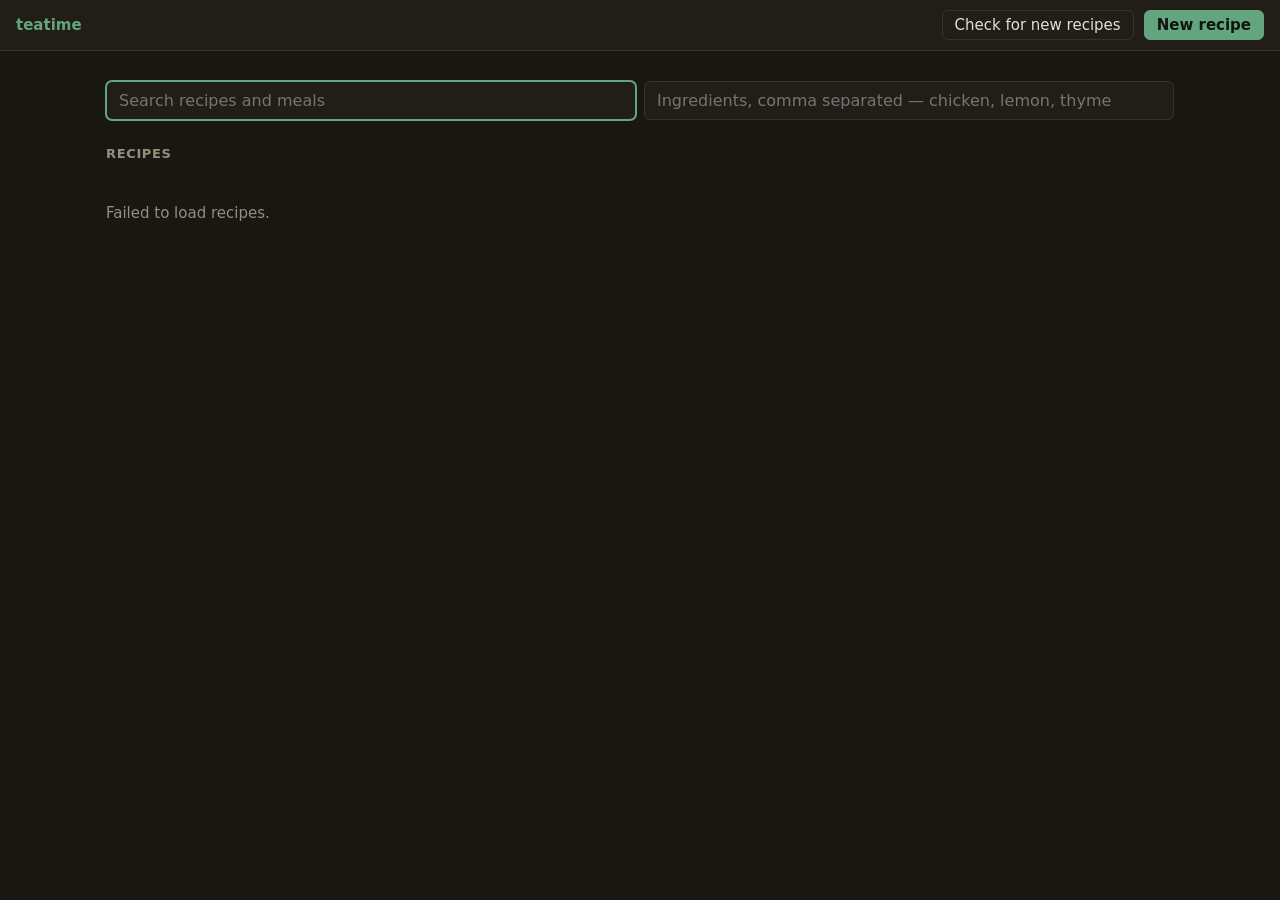
==== static/index.html @ 32b73a6e "feast" ====
<!doctype html>
<html lang="en">
<head>
<meta charset="utf-8">
<meta name="viewport" content="width=device-width, initial-scale=1">
<title>teatime</title>
<link rel="stylesheet" href="style.css">
</head>
<body>
<header class="topbar">
  <a class="brand" href="/">teatime</a>
  <span class="spacer"></span>
  <button id="syncBtn">Check for new recipes</button>
  <a href="editor.html"><button class="primary">New recipe</button></a>
</header>
<main class="home">
  <div class="searchbar">
    <input id="search" type="search" placeholder="Search recipes and meals" autofocus>
    <input id="ingSearch" type="search" placeholder="Ingredients, comma separated — chicken, lemon, thyme">
  </div>
  <section id="syncPanel" hidden></section>
  <section id="starred" hidden>
    <h2>This week</h2>
    <div id="starredList" class="grid"></div>
  </section>
  <section id="meal" hidden>
    <h2>Meal</h2>
    <ul id="mealList"></ul>
    <div class="meal-actions">
      <span id="mealTotal"></span>
      <button id="clearMeal">Clear</button>
      <button id="saveMealBtn">Save meal</button>
      <a id="cookMeal"><button class="primary">Cook meal</button></a>
    </div>
  </section>
  <section id="mealsSaved" hidden>
    <h2>Saved meals</h2>
    <div id="mealsList" class="grid"></div>
  </section>
  <h2 id="recipesHeading">Recipes</h2>
  <div id="results" class="grid"></div>
</main>
<div id="detail" hidden>
  <article id="detailCard"></article>
</div>
<script src="common.js"></script>
<script src="index.js"></script>
</body>
</html>
---- static/style.css ----
:root {
  color-scheme: dark;
  --bg: #191712;
  --surface: #211e18;
  --text: #e6dfd2;
  --muted: #978d7c;
  --border: #38332a;
  --accent: #63a57e;
  --accent-text: #10140f;
  --danger: #d0796c;
  --now: #d9694f;
  --star: #d8a63d;
  --grid: #221f19;
  --grid-strong: #332e24;
  --row-h: 56px;
  --ruler-h: 28px;
  --lanes-w: 170px;
}

* { box-sizing: border-box; }
[hidden] { display: none !important; }

body {
  margin: 0;
  font-family: system-ui, -apple-system, "Segoe UI", sans-serif;
  font-size: 15px;
  color: var(--text);
  background: var(--bg);
}

button {
  font: inherit;
  padding: 5px 12px;
  border: 1px solid var(--border);
  border-radius: 6px;
  background: var(--surface);
  color: var(--text);
  cursor: pointer;
}
button:hover { border-color: var(--muted); }
button:disabled { opacity: 0.4; cursor: default; }
button.primary { background: var(--accent); border-color: var(--accent); color: var(--accent-text); font-weight: 600; }
button.danger { color: var(--danger); }

input, textarea {
  font: inherit;
  padding: 5px 8px;
  border: 1px solid var(--border);
  border-radius: 6px;
  background: var(--surface);
  color: var(--text);
}
input:focus, textarea:focus { outline: 2px solid var(--accent); outline-offset: -1px; }

/* top bar */
.topbar {
  display: flex;
  align-items: center;
  gap: 10px;
  padding: 10px 16px;
  background: var(--surface);
  border-bottom: 1px solid var(--border);
}
.topbar .brand {
  font-weight: 700;
  text-decoration: none;
  color: var(--accent);
  margin-right: 6px;
}
.topbar .title { font-weight: 600; }
.topbar .spacer { flex: 1; }
.topbar #status { color: var(--muted); font-size: 13px; min-width: 110px; }
.topbar #total { color: var(--muted); font-size: 13px; white-space: nowrap; }
.topbar .clocks { display: flex; flex-direction: column; align-items: flex-end; line-height: 1.25; }
.topbar #wallClock { font-size: 12px; color: var(--muted); font-variant-numeric: tabular-nums; }
.topbar #clock { font-variant-numeric: tabular-nums; color: var(--text); font-weight: 600; }
.topbar a { text-decoration: none; }

/* home page */
.home {
  max-width: 1100px;
  margin: 30px auto;
  padding: 0 16px;
}
.home h2 {
  font-size: 13px;
  text-transform: uppercase;
  letter-spacing: 0.05em;
  color: var(--muted);
  margin: 26px 0 8px;
}
.searchbar { display: flex; flex-wrap: wrap; gap: 8px; }
.searchbar input { flex: 1 1 260px; padding: 9px 12px; font-size: 16px; min-width: 0; }
/* Guardian import progress */
#syncPanel {
  margin-top: 16px;
  background: var(--surface);
  border: 1px solid var(--border);
  border-left: 3px solid var(--accent);
  border-radius: 8px;
  padding: 12px 14px;
}
.sync-head { display: flex; align-items: center; gap: 12px; }
.sync-head strong { flex: 1; }
.sync-counts { margin: 6px 0 0; color: var(--muted); font-size: 13px; font-variant-numeric: tabular-nums; }
.sync-error { margin: 6px 0 0; color: var(--danger); font-size: 13px; }
.sync-bar {
  height: 6px;
  margin-top: 10px;
  border-radius: 3px;
  background: var(--grid-strong);
  overflow: hidden;
}
.sync-bar div { height: 100%; background: var(--accent); transition: width 0.3s ease-out; }
.sync-names {
  margin: 8px 0 0;
  padding-left: 18px;
  color: var(--muted);
  font-size: 13px;
  line-height: 1.5;
}
.empty { color: var(--muted); padding: 20px 0; }

/* recipe / meal cards */
.grid {
  display: grid;
  grid-template-columns: repeat(auto-fill, minmax(230px, 1fr));
  gap: 12px;
  margin: 8px 0 4px;
}
.card {
  display: flex;
  flex-direction: column;
  align-items: stretch;
  gap: 8px;
  min-height: 118px;
  padding: 14px;
  text-align: left;
  font: inherit;
  background: var(--surface);
  border: 1px solid var(--border);
  border-radius: 10px;
  cursor: pointer;
}
.card { position: relative; }
.card:hover { border-color: var(--accent); }
.card:focus-visible { outline: 2px solid var(--accent); outline-offset: 2px; }
.card-star {
  position: absolute;
  top: 6px;
  right: 6px;
  border: none;
  background: none;
  padding: 2px 6px;
  font-size: 19px;
  line-height: 1;
  color: var(--muted);
}
.card-star:hover { color: var(--star); }
.card-star.on { color: var(--star); }
.card-title { padding-right: 26px; }
button.starred { border-color: var(--star); color: var(--star); }
.card-title { font-weight: 600; font-size: 16px; line-height: 1.25; }
.card-sub {
  flex: 1;
  font-size: 13px;
  color: var(--muted);
  line-height: 1.4;
  overflow: hidden;
  display: -webkit-box;
  -webkit-line-clamp: 3;
  line-clamp: 3;
  -webkit-box-orient: vertical;
}
.card-foot {
  display: flex;
  justify-content: space-between;
  gap: 8px;
  font-size: 12px;
  color: var(--muted);
  font-variant-numeric: tabular-nums;
}
.card-flag { color: var(--accent); }

/* detail overlay */
#detail {
  position: fixed;
  inset: 0;
  z-index: 50;
  background: rgba(0, 0, 0, 0.6);
  display: flex;
  align-items: flex-start;
  justify-content: center;
  padding: 4vmin 16px;
  overflow-y: auto;
}
#detailCard {
  width: min(100%, 640px);
  background: var(--surface);
  border: 1px solid var(--border);
  border-radius: 14px;
  padding: 24px;
  box-shadow: 0 20px 60px rgba(0, 0, 0, 0.55);
}
#detailCard h1 { font-size: 24px; margin: 0 0 4px; }
#detailCard h2 {
  font-size: 12px;
  text-transform: uppercase;
  letter-spacing: 0.05em;
  color: var(--muted);
  margin: 22px 0 6px;
}
.detail-meta { color: var(--muted); font-size: 13px; margin: 0; font-variant-numeric: tabular-nums; }
.detail-desc { line-height: 1.5; }
.detail-actions {
  display: flex;
  flex-wrap: wrap;
  gap: 8px;
  margin: 18px 0;
  padding-bottom: 18px;
  border-bottom: 1px solid var(--border);
}
.detail-actions a { text-decoration: none; }
.detail-actions button { padding: 9px 18px; }
.detail-notes {
  background: var(--bg);
  border-left: 3px solid var(--accent);
  border-radius: 6px;
  padding: 2px 14px 12px;
  margin-top: 18px;
}
.detail-notes h2 { margin-top: 14px; color: var(--accent); }
.detail-notes p { margin: 0; line-height: 1.5; white-space: pre-wrap; }
.detail-list { margin: 0; padding-left: 20px; line-height: 1.6; }
.detail-list a { color: var(--accent); }
.detail-lane { margin: 4px 0; font-size: 14px; color: var(--muted); line-height: 1.5; }
.detail-lane strong { color: var(--text); }

/* meal builder */
#meal {
  margin-top: 20px;
  background: var(--surface);
  border: 1px solid var(--accent);
  border-radius: 8px;
  padding: 12px 14px;
}
#meal h2 { margin: 0 0 8px; }
#mealList { list-style: none; margin: 0 0 10px; padding: 0; }
#mealList li { display: flex; align-items: center; gap: 10px; padding: 4px 0; }
#mealList li span:first-child { flex: 1; font-weight: 600; }
#mealList .total { color: var(--muted); font-size: 13px; }
#mealList button { border: none; background: none; color: var(--muted); padding: 2px 6px; }
#mealList button:hover { color: var(--danger); }
.meal-actions { display: flex; align-items: center; gap: 8px; }
.meal-actions #mealTotal { flex: 1; color: var(--muted); font-size: 13px; }
.meal-actions a { text-decoration: none; }

/* board layout, shared by editor and cook pages */
.editor-page { display: flex; flex-direction: column; height: 100vh; overflow: hidden; }
.topbar #recipeName { width: 280px; font-weight: 600; }

.board {
  flex: 1;
  display: flex;
  min-height: 0;
}

.lanes-col {
  width: var(--lanes-w);
  flex-shrink: 0;
  border-right: 1px solid var(--border);
  background: var(--surface);
  display: flex;
  flex-direction: column;
  overflow-y: auto;
}
.ruler-spacer { height: var(--ruler-h); flex-shrink: 0; border-bottom: 1px solid var(--border); }
.lane-name {
  height: var(--row-h);
  flex-shrink: 0;
  display: flex;
  align-items: center;
  gap: 2px;
  padding: 0 6px;
  border-bottom: 1px solid var(--grid);
}
.lane-name input {
  flex: 1;
  min-width: 0;
  border-color: transparent;
  background: transparent;
  font-weight: 600;
}
.lane-name input:hover, .lane-name input:focus { border-color: var(--border); background: var(--surface); }
.lane-name .lane-label { font-weight: 600; padding: 0 4px; }
.lane-name button {
  padding: 2px 6px;
  border: none;
  background: none;
  color: var(--muted);
  font-size: 12px;
}
.lane-name button:hover { color: var(--text); }
#addLane { margin: 10px; }

.timeline {
  flex: 1;
  overflow: auto;
  position: relative;
}
#ruler {
  position: sticky;
  top: 0;
  z-index: 3;
  height: var(--ruler-h);
  background: var(--surface);
  border-bottom: 1px solid var(--border);
}
#ruler .tick {
  position: absolute;
  bottom: 0;
  width: 1px;
  height: 6px;
  background: var(--grid-strong);
}
#ruler .tick.major { height: 10px; }
#ruler .lbl {
  position: absolute;
  top: 3px;
  transform: translateX(-50%);
  font-size: 11px;
  color: var(--muted);
}
#rows { position: relative; }
.row {
  position: absolute;
  left: 0;
  right: 0;
  height: var(--row-h);
  border-bottom: 1px solid var(--grid);
}

.step {
  position: absolute;
  height: calc(var(--row-h) - 10px);
  border-radius: 6px;
  background: var(--step-bg, #4f8a67);
  color: #f4f1ea;
  padding: 5px 8px;
  overflow: hidden;
  cursor: grab;
  user-select: none;
  touch-action: none;
  z-index: 1;
}
.step.selected { outline: 2px solid var(--text); z-index: 2; }

/* Pushed steps move in 30-second quanta; a short ease smooths that into a slide.
   The dragged step itself is excluded so it tracks the pointer exactly. */
.timeline.dragging .step { transition: left 0.09s ease-out, top 0.09s ease-out, width 0.09s ease-out; }
.timeline.dragging .step.dragged { transition: none; z-index: 3; }
.step .name {
  display: block;
  font-size: 15px;
  font-weight: 600;
  white-space: nowrap;
  overflow: hidden;
  text-overflow: ellipsis;
}
.step .dur { display: block; font-size: 12px; opacity: 0.85; }
.step .handle {
  position: absolute;
  right: 0;
  top: 0;
  bottom: 0;
  width: 8px;
  cursor: ew-resize;
}

/* step detail panel (editor) */
#panel {
  width: 300px;
  flex-shrink: 0;
  border-left: 1px solid var(--border);
  background: var(--surface);
  padding: 16px;
  overflow-y: auto;
  display: flex;
  flex-direction: column;
  gap: 12px;
}
#panel h2 { margin: 0; font-size: 15px; }
#panel label { display: flex; flex-direction: column; gap: 4px; font-size: 13px; color: var(--muted); }
#panel textarea { resize: vertical; }

/* the recipe as originally published, beside the editor */
#sourcePanel {
  width: 340px;
  flex-shrink: 0;
  border-left: 1px solid var(--border);
  background: var(--surface);
  padding: 16px;
  overflow-y: auto;
  font-size: 14px;
  line-height: 1.5;
}
#sourcePanel h2 { margin: 0 0 4px; font-size: 17px; }
#sourcePanel h3 {
  margin: 20px 0 6px;
  font-size: 12px;
  text-transform: uppercase;
  letter-spacing: 0.05em;
  color: var(--muted);
}
.src-meta { margin: 0; color: var(--muted); font-size: 12px; }
.src-link { display: inline-block; margin-top: 6px; color: var(--accent); font-size: 12px; }
.src-desc { color: var(--muted); }
.src-section { margin: 12px 0 2px; font-weight: 600; font-size: 13px; }
.src-list { margin: 0; padding-left: 18px; }
.src-method { margin: 0; padding-left: 20px; }
.src-method li { margin-bottom: 10px; cursor: pointer; border-radius: 4px; padding: 2px 4px; }
.src-method li:hover { background: var(--bg); outline: 1px solid var(--border); }

.hint {
  padding: 6px 16px;
  font-size: 12px;
  color: var(--muted);
  background: var(--surface);
  border-top: 1px solid var(--border);
}

/* ingredients: cook-mode gather list */
#ingredients {
  flex: 1;
  overflow-y: auto;
  padding: 24px 16px;
}
#ingredients .ing-inner { max-width: 720px; margin: 0 auto; }
#ingredients h1 { font-size: 26px; margin: 0 0 6px; }
#ingredients h2 { font-size: 18px; color: var(--accent); margin: 22px 0 4px; }
#ingredients label {
  display: flex;
  align-items: center;
  gap: 14px;
  font-size: 21px;
  padding: 10px 2px;
  border-bottom: 1px solid var(--grid);
  cursor: pointer;
}
#ingredients input[type=checkbox] {
  width: 26px;
  height: 26px;
  flex-shrink: 0;
  accent-color: var(--accent);
}
#ingredients input:checked + span { opacity: 0.4; text-decoration: line-through; }
#startBtn2 { display: block; margin: 26px 0; font-size: 20px; padding: 14px 36px; }

/* ingredients: editor mode */
#ingredientsEd {
  flex: 1;
  display: flex;
  flex-direction: column;
  gap: 8px;
  padding: 20px;
  max-width: 720px;
  width: 100%;
  margin: 0 auto;
}
#ingredientsEd label { color: var(--muted); font-size: 13px; }
#ingredientsEd textarea { flex: 1; font-size: 16px; line-height: 1.7; resize: none; }

/* cook mode */
.step.clickable { cursor: pointer; }
.step.ticked { filter: grayscale(1); opacity: 0.45; }

/* alarm banner */
#alarmbar {
  position: fixed;
  left: 0;
  right: 0;
  bottom: 0;
  z-index: 60;
  display: flex;
  flex-wrap: wrap;
  align-items: center;
  gap: 10px 20px;
  padding: 16px 20px;
  background: var(--now);
  color: #fff;
  font-size: 20px;
  box-shadow: 0 -6px 24px rgba(0, 0, 0, 0.4);
  animation: alarm-in 0.25s ease-out;
}
@keyframes alarm-in { from { transform: translateY(100%); } to { transform: translateY(0); } }
#alarmbar .alarm-row { flex: 1 1 auto; min-width: 0; }
#alarmbar .alarm-row span { opacity: 0.9; }
#alarmbar button {
  border: none;
  border-radius: 10px;
  background: rgba(255, 255, 255, 0.95);
  color: #1c1a15;
  font-size: 17px;
  font-weight: 700;
  padding: 12px 26px;
}
.step.has-alarm .name::after {
  content: '';
  display: inline-block;
  width: 7px;
  height: 7px;
  margin-left: 6px;
  border-radius: 50%;
  background: rgba(255, 255, 255, 0.9);
  vertical-align: middle;
}

/* tap a step: full-screen reader card */
#overlay {
  position: fixed;
  inset: 0;
  z-index: 50;
  background: rgba(0, 0, 0, 0.65);
  display: flex;
  align-items: center;
  justify-content: center;
  padding: 4vmin;
}
#overlay[hidden] { display: none; }
#bigstep {
  background: var(--step-bg, #4f8a67);
  color: #f7f4ee;
  border-radius: 18px;
  width: min(94vw, 700px);
  max-height: 88vh;
  overflow-y: auto;
  padding: clamp(24px, 5vmin, 44px);
  box-shadow: 0 20px 60px rgba(0, 0, 0, 0.6);
}
#bigstep .name {
  font-size: clamp(28px, 5vw, 40px);
  font-weight: 700;
  line-height: 1.15;
}
#bigstep .meta {
  font-size: clamp(16px, 2.5vw, 20px);
  opacity: 0.85;
  margin-top: 8px;
  font-variant-numeric: tabular-nums;
}
#bigstep .instr {
  font-size: clamp(20px, 3.5vw, 28px);
  line-height: 1.5;
  margin: clamp(18px, 3vmin, 30px) 0;
  white-space: pre-wrap;
}
#bigstep .done-btn {
  display: block;
  margin-left: auto;
  border: none;
  border-radius: 10px;
  background: rgba(255, 255, 255, 0.94);
  color: #1c1a15;
  font-size: 18px;
  font-weight: 700;
  padding: 12px 30px;
}
.step .progress {
  position: absolute;
  left: 0;
  top: 0;
  bottom: 0;
  width: 0;
  background: rgba(255, 255, 255, 0.16);
  pointer-events: none;
}
.step.done { opacity: 0.35; }
.step.active { outline: 2px solid var(--now); z-index: 2; }

#nowline {
  position: absolute;
  top: 0;
  bottom: 0;
  width: 2px;
  background: var(--now);
  z-index: 2;
  pointer-events: none;
}
#nowbubble {
  position: absolute;
  top: 3px;
  transform: translateX(-50%);
  background: var(--now);
  color: #fff;
  font-size: 11px;
  font-variant-numeric: tabular-nums;
  padding: 1px 7px;
  border-radius: 10px;
  z-index: 4;
  pointer-events: none;
}
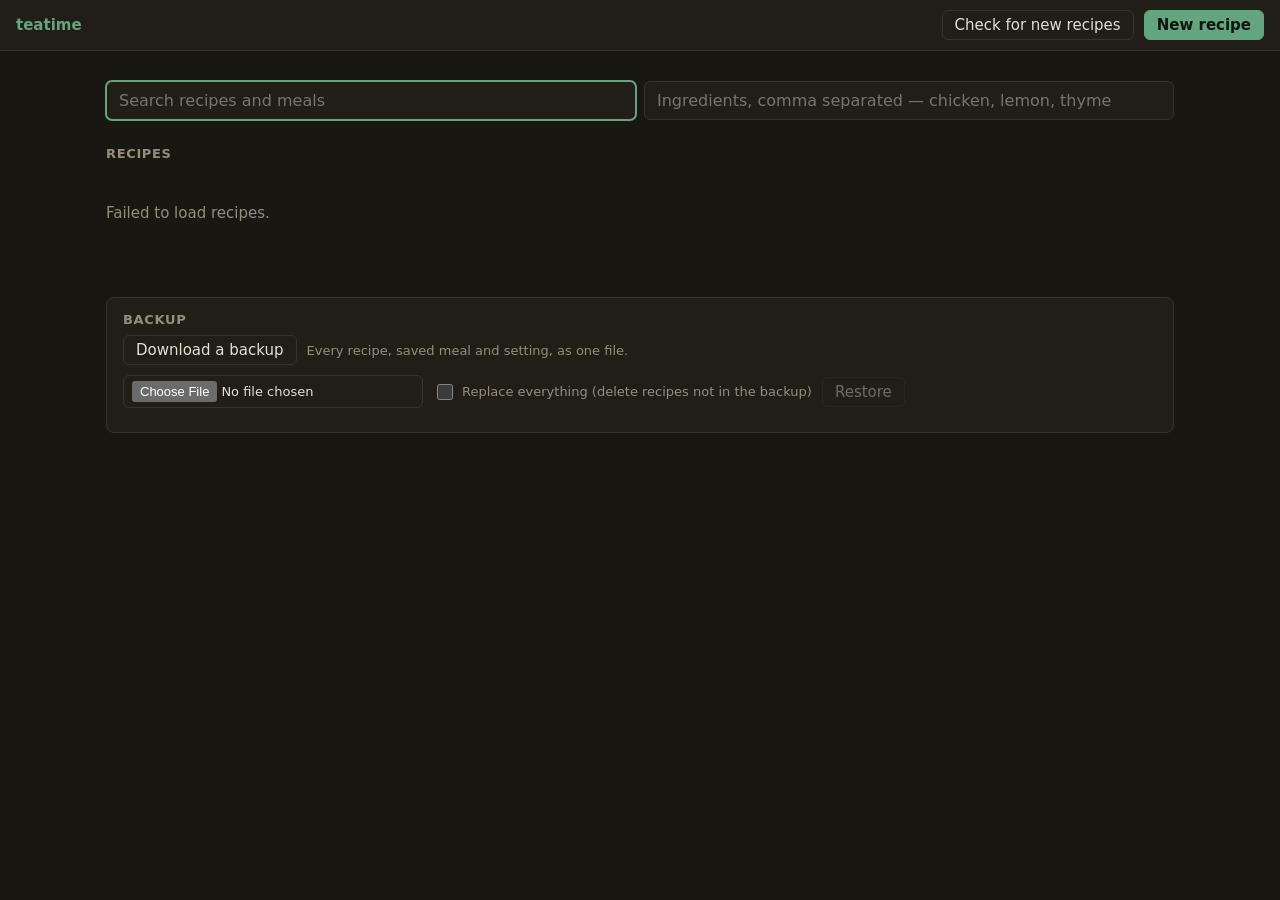
==== commit ee4c39ae: "backup system" ====
--- a/static/index.html
+++ b/static/index.html
@@ -39,6 +39,23 @@
   </section>
   <h2 id="recipesHeading">Recipes</h2>
   <div id="results" class="grid"></div>
+
+  <section id="backup">
+    <h2>Backup</h2>
+    <div class="backup-row">
+      <button id="backupBtn">Download a backup</button>
+      <span class="backup-note">Every recipe, saved meal and setting, as one file.</span>
+    </div>
+    <div class="backup-row">
+      <input id="restoreFile" type="file" accept=".gz,.tgz,application/gzip">
+      <label class="backup-mode">
+        <input type="checkbox" id="restoreReplace">
+        Replace everything (delete recipes not in the backup)
+      </label>
+      <button id="restoreBtn" disabled>Restore</button>
+    </div>
+    <p id="backupStatus" class="backup-note"></p>
+  </section>
 </main>
 <div id="detail" hidden>
   <article id="detailCard"></article>
--- a/static/style.css
+++ b/static/style.css
@@ -91,6 +91,27 @@
 }
 .searchbar { display: flex; flex-wrap: wrap; gap: 8px; }
 .searchbar input { flex: 1 1 260px; padding: 9px 12px; font-size: 16px; min-width: 0; }
+/* backup and restore */
+#backup {
+  margin: 40px 0 24px;
+  padding: 14px 16px;
+  background: var(--surface);
+  border: 1px solid var(--border);
+  border-radius: 8px;
+}
+#backup h2 { margin-top: 0; }
+.backup-row {
+  display: flex;
+  flex-wrap: wrap;
+  align-items: center;
+  gap: 10px;
+  margin-bottom: 10px;
+}
+.backup-note { color: var(--muted); font-size: 13px; margin: 0; }
+.backup-mode { display: flex; align-items: center; gap: 6px; font-size: 13px; color: var(--muted); }
+.backup-mode input { width: 16px; height: 16px; accent-color: var(--danger); }
+#restoreFile { font-size: 13px; max-width: 100%; }
+
 /* Guardian import progress */
 #syncPanel {
   margin-top: 16px;
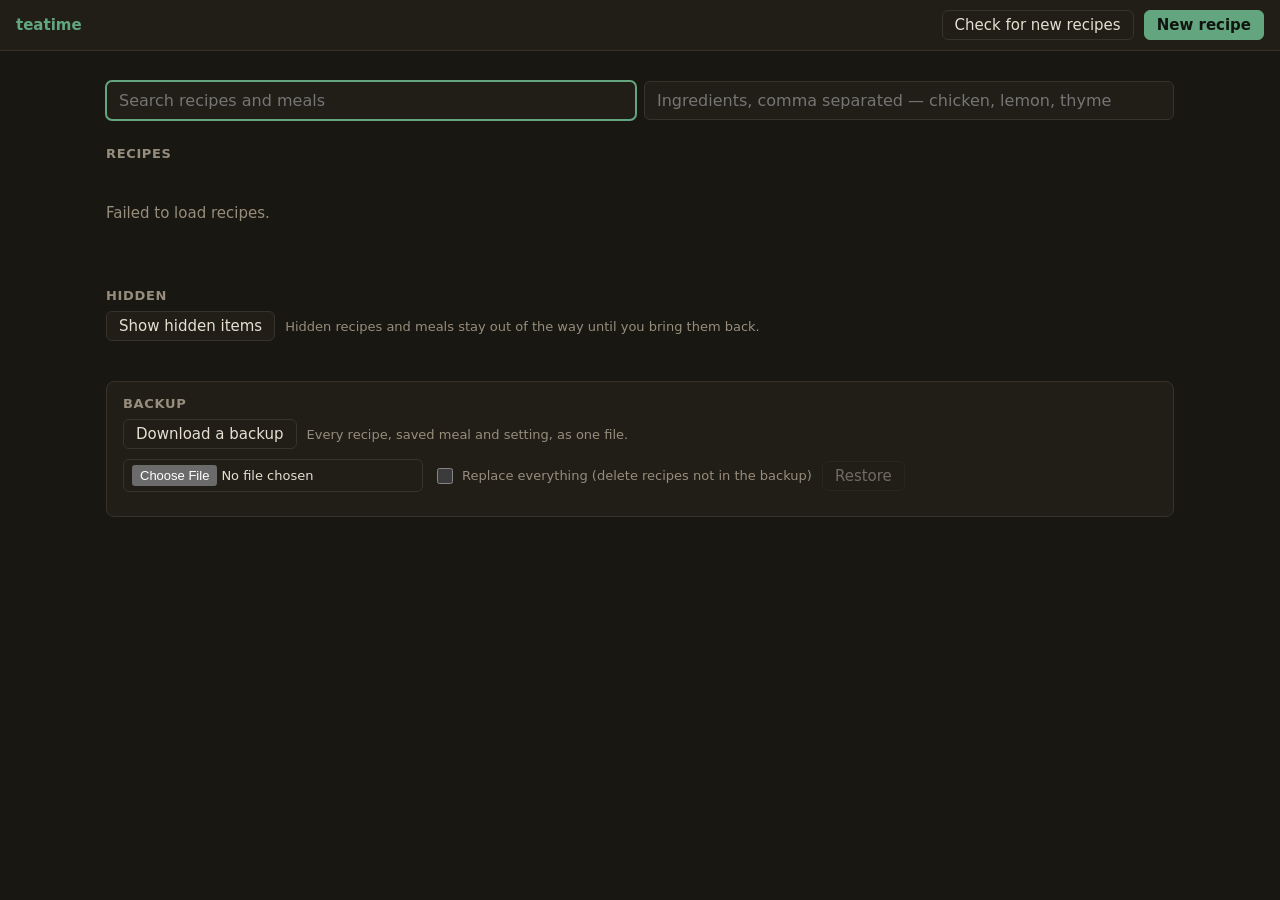
==== commit 7b94a019: "fixes, ui optimisation" ====
--- a/static/index.html
+++ b/static/index.html
@@ -39,6 +39,17 @@
   </section>
   <h2 id="recipesHeading">Recipes</h2>
   <div id="results" class="grid"></div>
+  <div id="sentinel"></div>
+  <p id="moreNote" class="empty" hidden>Loading more…</p>
+
+  <section id="hiddenSec">
+    <h2>Hidden</h2>
+    <div class="backup-row">
+      <button id="hiddenToggle">Show hidden items</button>
+      <span class="backup-note">Hidden recipes and meals stay out of the way until you bring them back.</span>
+    </div>
+    <div id="hiddenList" class="grid" hidden></div>
+  </section>
 
   <section id="backup">
     <h2>Backup</h2>
--- a/static/style.css
+++ b/static/style.css
@@ -52,28 +52,37 @@
 }
 input:focus, textarea:focus { outline: 2px solid var(--accent); outline-offset: -1px; }
 
-/* top bar */
+/* top bar; wraps into extra rows rather than pushing controls offscreen */
 .topbar {
   display: flex;
+  flex-wrap: wrap;
   align-items: center;
-  gap: 10px;
+  gap: 6px 10px;
   padding: 10px 16px;
   background: var(--surface);
   border-bottom: 1px solid var(--border);
 }
+.topbar button { white-space: nowrap; }
 .topbar .brand {
   font-weight: 700;
   text-decoration: none;
   color: var(--accent);
   margin-right: 6px;
 }
-.topbar .title { font-weight: 600; }
+.topbar .title {
+  font-weight: 600;
+  min-width: 0;
+  flex: 0 1 auto;
+  white-space: nowrap;
+  overflow: hidden;
+  text-overflow: ellipsis;
+}
 .topbar .spacer { flex: 1; }
 .topbar #status { color: var(--muted); font-size: 13px; min-width: 110px; }
 .topbar #total { color: var(--muted); font-size: 13px; white-space: nowrap; }
 .topbar .clocks { display: flex; flex-direction: column; align-items: flex-end; line-height: 1.25; }
 .topbar #wallClock { font-size: 12px; color: var(--muted); font-variant-numeric: tabular-nums; }
-.topbar #clock { font-variant-numeric: tabular-nums; color: var(--text); font-weight: 600; }
+.topbar #clock { font-variant-numeric: tabular-nums; color: var(--text); font-weight: 600; white-space: nowrap; }
 .topbar a { text-decoration: none; }
 
 /* home page */
@@ -141,6 +150,17 @@
   line-height: 1.5;
 }
 .empty { color: var(--muted); padding: 20px 0; }
+#sentinel { height: 1px; }
+
+/* small inline copy button beside a list heading */
+.copy-btn {
+  margin-left: 10px;
+  padding: 2px 10px;
+  font-size: 12px;
+  text-transform: none;
+  letter-spacing: normal;
+  vertical-align: middle;
+}
 
 /* recipe / meal cards */
 .grid {
@@ -216,6 +236,7 @@
   overflow-y: auto;
 }
 #detailCard {
+  position: relative;
   width: min(100%, 640px);
   background: var(--surface);
   border: 1px solid var(--border);
@@ -223,6 +244,18 @@
   padding: 24px;
   box-shadow: 0 20px 60px rgba(0, 0, 0, 0.55);
 }
+.detail-close {
+  position: absolute;
+  top: 10px;
+  right: 10px;
+  border: none;
+  background: none;
+  color: var(--muted);
+  font-size: 24px;
+  line-height: 1;
+  padding: 4px 10px;
+}
+.detail-close:hover { color: var(--text); }
 #detailCard h1 { font-size: 24px; margin: 0 0 4px; }
 #detailCard h2 {
   font-size: 12px;
@@ -314,6 +347,16 @@
 }
 .lane-name input:hover, .lane-name input:focus { border-color: var(--border); background: var(--surface); }
 .lane-name .lane-label { font-weight: 600; padding: 0 4px; }
+.lane-text { display: flex; flex-direction: column; min-width: 0; overflow: hidden; }
+.lane-text .lane-label { padding: 0; line-height: 1.25; }
+.lane-text .lane-sub {
+  font-size: 11px;
+  color: var(--muted);
+  line-height: 1.25;
+  white-space: nowrap;
+  overflow: hidden;
+  text-overflow: ellipsis;
+}
 .lane-name button {
   padding: 2px 6px;
   border: none;
@@ -475,6 +518,8 @@
   accent-color: var(--accent);
 }
 #ingredients input:checked + span { opacity: 0.4; text-decoration: line-through; }
+#ingredients label span { user-select: text; }
+#ingredients .ing-head { display: flex; align-items: baseline; gap: 6px; }
 #startBtn2 { display: block; margin: 26px 0; font-size: 20px; padding: 14px 36px; }
 
 /* ingredients: editor mode */
@@ -494,6 +539,37 @@
 /* cook mode */
 .step.clickable { cursor: pointer; }
 .step.ticked { filter: grayscale(1); opacity: 0.45; }
+.step.paused { outline: 1px dashed rgba(255, 255, 255, 0.55); }
+
+/* pause */
+#pauseBtn.paused { border-color: var(--now); color: var(--now); }
+.lane-name.paused .lane-label { color: var(--now); }
+.lane-pause-badge { display: none; color: var(--now); font-size: 12px; margin-left: 4px; }
+.lane-name.paused .lane-pause-badge { display: inline; }
+#pausePick {
+  position: fixed;
+  inset: 0;
+  z-index: 55;
+  background: rgba(0, 0, 0, 0.6);
+  display: flex;
+  align-items: center;
+  justify-content: center;
+  padding: 4vmin;
+}
+.pause-card {
+  background: var(--surface);
+  border: 1px solid var(--border);
+  border-radius: 14px;
+  padding: 22px;
+  width: min(94vw, 420px);
+  display: flex;
+  flex-direction: column;
+  gap: 8px;
+}
+.pause-card h2 { margin: 0 0 4px; font-size: 17px; }
+.pause-card .pause-note { color: var(--muted); font-size: 13px; margin: 0 0 4px; }
+.pause-card button { padding: 10px 14px; font-size: 15px; text-align: left; }
+.pause-card button.paused { border-color: var(--now); color: var(--now); }
 
 /* alarm banner */
 #alarmbar {
@@ -621,3 +697,29 @@
   pointer-events: none;
 }
 
+/* phones: reclaim width for the timeline, tighten the chrome */
+@media (max-width: 700px) {
+  /* only where lane names are read-only; the editor's inputs need the room */
+  .cook-page { --lanes-w: 104px; }
+  .topbar { padding: 8px 10px; gap: 6px 8px; }
+  .topbar button { padding: 5px 10px; }
+  .topbar .brand { margin-right: 0; }
+  .topbar #total { display: none; }   /* the running clock already shows it */
+  .topbar #recipeName { width: 100%; flex: 1 1 160px; min-width: 0; }
+  .home { margin: 14px auto; }
+  .lane-name { padding: 0 6px; }
+  .lane-text .lane-label { font-size: 13px; white-space: normal; }
+  #detailCard { padding: 20px 16px; }
+  #panel { width: min(300px, 82vw); }
+  #sourcePanel { width: min(340px, 82vw); }
+}
+
+/* fat-finger insurance on touch screens */
+@media (pointer: coarse) {
+  .card-star { font-size: 24px; padding: 8px 12px; }
+  .detail-close { font-size: 28px; padding: 8px 14px; }
+  #mealList button { padding: 6px 14px; font-size: 20px; }
+  .lane-name button { padding: 6px 8px; font-size: 13px; }
+  .copy-btn { padding: 6px 14px; }
+}
+
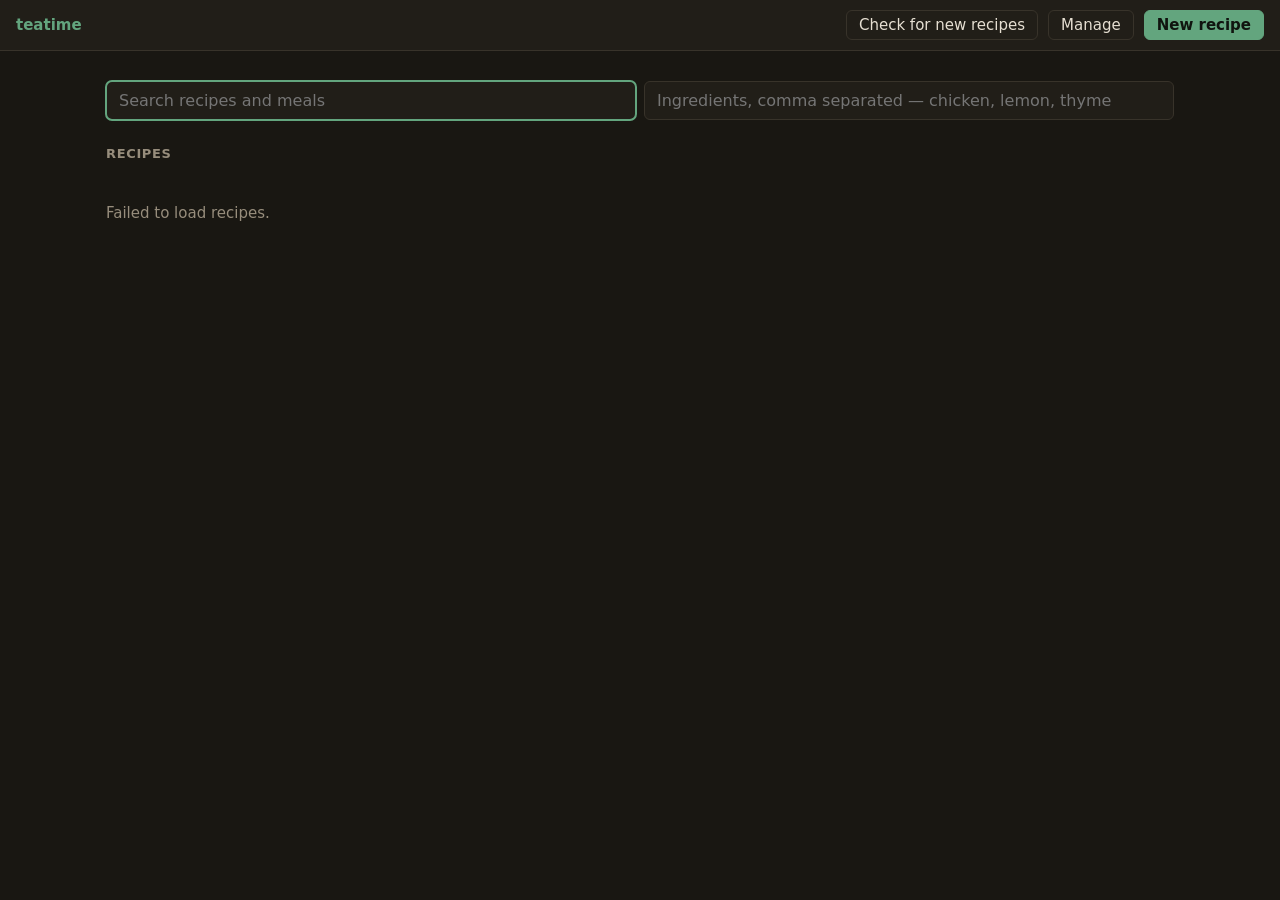
==== commit d3e8765c: "delete/hide functionality improved" ====
--- a/static/index.html
+++ b/static/index.html
@@ -11,6 +11,7 @@
   <a class="brand" href="/">teatime</a>
   <span class="spacer"></span>
   <button id="syncBtn">Check for new recipes</button>
+  <a href="manage.html"><button>Manage</button></a>
   <a href="editor.html"><button class="primary">New recipe</button></a>
 </header>
 <main class="home">
@@ -41,32 +42,6 @@
   <div id="results" class="grid"></div>
   <div id="sentinel"></div>
   <p id="moreNote" class="empty" hidden>Loading more…</p>
-
-  <section id="hiddenSec">
-    <h2>Hidden</h2>
-    <div class="backup-row">
-      <button id="hiddenToggle">Show hidden items</button>
-      <span class="backup-note">Hidden recipes and meals stay out of the way until you bring them back.</span>
-    </div>
-    <div id="hiddenList" class="grid" hidden></div>
-  </section>
-
-  <section id="backup">
-    <h2>Backup</h2>
-    <div class="backup-row">
-      <button id="backupBtn">Download a backup</button>
-      <span class="backup-note">Every recipe, saved meal and setting, as one file.</span>
-    </div>
-    <div class="backup-row">
-      <input id="restoreFile" type="file" accept=".gz,.tgz,application/gzip">
-      <label class="backup-mode">
-        <input type="checkbox" id="restoreReplace">
-        Replace everything (delete recipes not in the backup)
-      </label>
-      <button id="restoreBtn" disabled>Restore</button>
-    </div>
-    <p id="backupStatus" class="backup-note"></p>
-  </section>
 </main>
 <div id="detail" hidden>
   <article id="detailCard"></article>
--- a/static/style.css
+++ b/static/style.css
@@ -223,6 +223,11 @@
 }
 .card-flag { color: var(--accent); }
 
+/* manage page: cards that hold buttons rather than being one */
+.card.static { cursor: default; }
+.card.static:hover { border-color: var(--border); }
+.card-actions { display: flex; flex-wrap: wrap; gap: 8px; margin-top: 2px; }
+
 /* detail overlay */
 #detail {
   position: fixed;
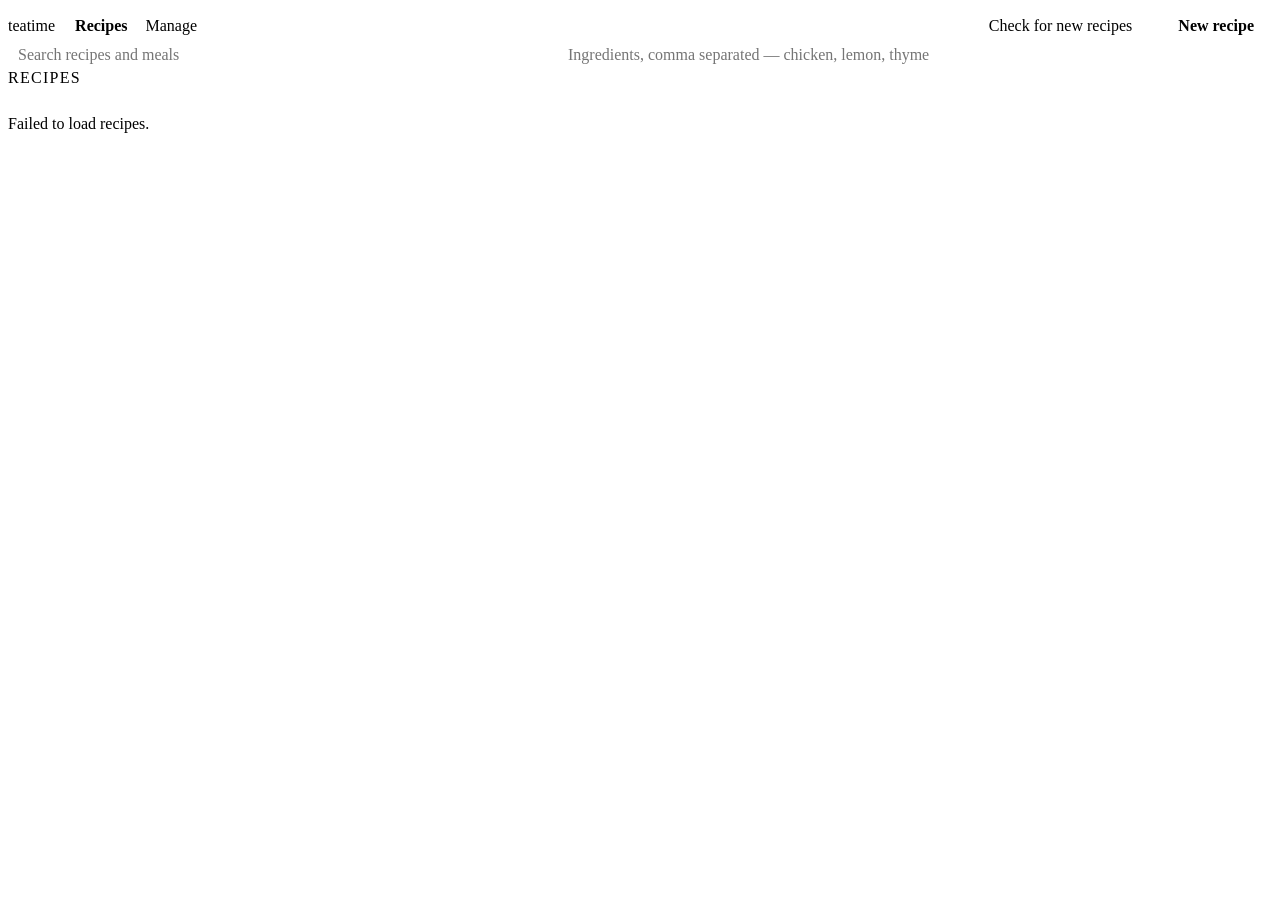
==== commit c5432966: "Restyle in the House design system" ====
--- a/static/index.html
+++ b/static/index.html
@@ -4,15 +4,26 @@
 <meta charset="utf-8">
 <meta name="viewport" content="width=device-width, initial-scale=1">
 <title>teatime</title>
+<link rel="icon" href="/favicon.svg" type="image/svg+xml">
+<link rel="apple-touch-icon" href="/apple-touch-icon.png">
+<script src="/theme.js"></script>
+<link rel="stylesheet" href="/house/tokens.css">
+<link rel="stylesheet" href="/house/house.css">
 <link rel="stylesheet" href="style.css">
 </head>
 <body>
 <header class="topbar">
   <a class="brand" href="/">teatime</a>
+  <nav aria-label="Sections">
+    <a href="/" aria-current="page">Recipes</a>
+    <a href="manage.html">Manage</a>
+  </nav>
   <span class="spacer"></span>
-  <button id="syncBtn">Check for new recipes</button>
-  <a href="manage.html"><button>Manage</button></a>
-  <a href="editor.html"><button class="primary">New recipe</button></a>
+  <span class="reading" id="meStatus"></span>
+  <div class="actions">
+    <button id="syncBtn">Check for new recipes</button>
+    <a href="editor.html"><button class="primary">New recipe</button></a>
+  </div>
 </header>
 <main class="home">
   <div class="searchbar">
--- a/static/style.css
+++ b/static/style.css
@@ -1,611 +1,348 @@
-:root {
-  color-scheme: dark;
-  --bg: #191712;
-  --surface: #211e18;
-  --text: #e6dfd2;
-  --muted: #978d7c;
-  --border: #38332a;
-  --accent: #63a57e;
-  --accent-text: #10140f;
-  --danger: #d0796c;
-  --now: #d9694f;
-  --star: #d8a63d;
-  --grid: #221f19;
-  --grid-strong: #332e24;
-  --row-h: 56px;
-  --ruler-h: 28px;
-  --lanes-w: 170px;
-}
+/* teatime, in the House style. Tokens: house/tokens.css; components: house/house.css.
+   This file styles teatime's own pages with those tokens. */
+
+/* board geometry; the row height is set from script to fill the window */
+:root { --row-h: 56px; --ruler-h: 28px; --lanes-w: 170px; }
 
 * { box-sizing: border-box; }
 [hidden] { display: none !important; }
 
-body {
-  margin: 0;
-  font-family: system-ui, -apple-system, "Segoe UI", sans-serif;
-  font-size: 15px;
-  color: var(--text);
-  background: var(--bg);
-}
+body { font-size: 16px; line-height: 1.45; }
+a { color: var(--ink); text-underline-offset: 3px; }
+
+/* ---------- controls ---------- */
 
 button {
-  font: inherit;
-  padding: 5px 12px;
-  border: 1px solid var(--border);
-  border-radius: 6px;
-  background: var(--surface);
-  color: var(--text);
+  min-height: var(--control-height);
+  padding: 0 18px;
+  border: var(--border-control) solid var(--ink);
+  border-radius: var(--radius-s);
+  background: transparent;
+  color: var(--ink);
+  font: 600 15px var(--font-sans);
   cursor: pointer;
 }
-button:hover { border-color: var(--muted); }
-button:disabled { opacity: 0.4; cursor: default; }
-button.primary { background: var(--accent); border-color: var(--accent); color: var(--accent-text); font-weight: 600; }
-button.danger { color: var(--danger); }
-
-input, textarea {
-  font: inherit;
-  padding: 5px 8px;
-  border: 1px solid var(--border);
-  border-radius: 6px;
-  background: var(--surface);
-  color: var(--text);
-}
-input:focus, textarea:focus { outline: 2px solid var(--accent); outline-offset: -1px; }
-
-/* top bar; wraps into extra rows rather than pushing controls offscreen */
+button:focus-visible, a:focus-visible, summary:focus-visible, .card:focus-visible {
+  outline: 2px solid var(--focus-ring);
+  outline-offset: 2px;
+}
+button:disabled { background: transparent; border-color: var(--hairline); color: var(--ink-off); cursor: default; }
+button.primary { background: var(--accent); border-color: var(--accent); color: var(--on-accent); font-weight: 700; }
+button.primary:disabled { background: transparent; border-color: var(--hairline); color: var(--ink-off); }
+button.starred { background: var(--accent); border-color: var(--accent); color: var(--on-accent); }
+button.danger { color: var(--ink); }   /* the wording carries a destructive action, not red */
+
+input, textarea, select {
+  min-height: var(--control-height);
+  padding: 0 10px;
+  border: var(--border-control) solid var(--control-edge);
+  border-radius: var(--radius-s);
+  background: var(--field);
+  color: var(--ink-strong);
+  font: 400 15px var(--font-sans);
+}
+textarea { padding: 8px 10px; min-height: 0; }
+input:focus, textarea:focus, select:focus {
+  outline: 2px solid var(--focus-ring);
+  outline-offset: 2px;
+  border-color: var(--accent);
+}
+input[type=checkbox] { min-height: 0; accent-color: var(--accent); }
+input[type=file] { border: 0; background: transparent; padding: 0; }
+select { padding-right: 8px; }
+
+/* ---------- app header ---------- */
+
 .topbar {
   display: flex;
   flex-wrap: wrap;
   align-items: center;
-  gap: 6px 10px;
-  padding: 10px 16px;
-  background: var(--surface);
-  border-bottom: 1px solid var(--border);
-}
-.topbar button { white-space: nowrap; }
+  gap: 6px 20px;
+  padding: 0 var(--space-l);
+  background: var(--ground);
+  border-top: var(--border-top) solid var(--accent);
+  border-bottom: 1px solid var(--line);
+}
 .topbar .brand {
-  font-weight: 700;
+  padding: 6px 0;
+  color: var(--ink);
+  font: 800 20px/1 var(--font-sans);
+  font-stretch: 87.5%;
   text-decoration: none;
-  color: var(--accent);
-  margin-right: 6px;
 }
 .topbar .title {
-  font-weight: 600;
+  flex: 0 1 auto;
   min-width: 0;
-  flex: 0 1 auto;
+  font: 800 16px var(--font-sans);
+  font-stretch: 87.5%;
   white-space: nowrap;
   overflow: hidden;
   text-overflow: ellipsis;
 }
 .topbar .spacer { flex: 1; }
-.topbar #status { color: var(--muted); font-size: 13px; min-width: 110px; }
-.topbar #total { color: var(--muted); font-size: 13px; white-space: nowrap; }
+.topbar a { text-decoration: none; }
+.topbar button { white-space: nowrap; }
+.topbar .actions { display: flex; flex-wrap: wrap; justify-content: flex-end; gap: 6px 10px; }
+.topbar .actions a, .topbar .actions button { margin: 0; }
+.topbar #status, .topbar #total, .topbar .reading {
+  font: 400 12px/1.3 var(--font-mono);
+  color: var(--ink-sub);
+  white-space: nowrap;
+}
+.topbar #status { min-width: 90px; }
 .topbar .clocks { display: flex; flex-direction: column; align-items: flex-end; line-height: 1.25; }
-.topbar #wallClock { font-size: 12px; color: var(--muted); font-variant-numeric: tabular-nums; }
-.topbar #clock { font-variant-numeric: tabular-nums; color: var(--text); font-weight: 600; white-space: nowrap; }
-.topbar a { text-decoration: none; }
-
-/* home page */
-.home {
-  max-width: 1100px;
-  margin: 30px auto;
-  padding: 0 16px;
-}
-.home h2 {
-  font-size: 13px;
+.topbar #wallClock { font: 400 11px var(--font-mono); color: var(--ink-muted); }
+.topbar #clock { font: 500 16px var(--font-mono); color: var(--ink-strong); white-space: nowrap; }
+.topbar #recipeName { width: 280px; font-weight: 700; }
+.topbar nav { display: flex; gap: 0 18px; }
+.topbar nav a {
+  display: inline-flex;
+  align-items: center;
+  min-height: var(--control-height);
+  color: var(--ink-muted);
+  font: 400 14px var(--font-sans);
+  font-stretch: 87.5%;
+}
+.topbar nav a[aria-current="page"] { color: var(--ink-strong); font-weight: 700; box-shadow: inset 0 -2px 0 var(--accent); }
+
+/* ---------- home and manage ---------- */
+
+.home { max-width: 1100px; margin: var(--space-xl) auto; padding: 0 var(--space-l); }
+.home h2, .panel h2 {
+  margin: var(--space-xl) 0 0;
+  padding-bottom: 6px;
+  border-bottom: var(--border-rule) solid var(--ink);
+  font: 600 12px/1.3 var(--font-sans);
+  font-stretch: 87.5%;
+  letter-spacing: 0.08em;
   text-transform: uppercase;
-  letter-spacing: 0.05em;
-  color: var(--muted);
-  margin: 26px 0 8px;
-}
-.searchbar { display: flex; flex-wrap: wrap; gap: 8px; }
-.searchbar input { flex: 1 1 260px; padding: 9px 12px; font-size: 16px; min-width: 0; }
-/* backup and restore */
-#backup {
-  margin: 40px 0 24px;
-  padding: 14px 16px;
-  background: var(--surface);
-  border: 1px solid var(--border);
-  border-radius: 8px;
-}
-#backup h2 { margin-top: 0; }
-.backup-row {
-  display: flex;
-  flex-wrap: wrap;
-  align-items: center;
-  gap: 10px;
-  margin-bottom: 10px;
-}
-.backup-note { color: var(--muted); font-size: 13px; margin: 0; }
-.backup-mode { display: flex; align-items: center; gap: 6px; font-size: 13px; color: var(--muted); }
-.backup-mode input { width: 16px; height: 16px; accent-color: var(--danger); }
-#restoreFile { font-size: 13px; max-width: 100%; }
+  color: var(--ink-muted);
+}
+.searchbar { display: flex; flex-wrap: wrap; gap: var(--space-s); }
+.searchbar input { flex: 1 1 260px; min-width: 0; font-size: 16px; }
+.empty { padding: var(--space-l) 0; color: var(--ink-muted); }
+#sentinel { height: 1px; }
+
+/* the copy button beside a list heading: a tertiary action */
+.copy-btn {
+  min-height: 0;
+  margin-left: 10px;
+  padding: 2px 6px;
+  border-color: transparent;
+  color: var(--ink-sub);
+  font: 500 12px var(--font-sans);
+  letter-spacing: normal;
+  text-transform: none;
+  text-decoration: underline;
+  text-underline-offset: 3px;
+  vertical-align: middle;
+}
 
 /* Guardian import progress */
-#syncPanel {
-  margin-top: 16px;
-  background: var(--surface);
-  border: 1px solid var(--border);
-  border-left: 3px solid var(--accent);
-  border-radius: 8px;
-  padding: 12px 14px;
-}
+#syncPanel { margin-top: var(--space-l); padding: 12px 0; border-top: 1px solid var(--line); border-bottom: 1px solid var(--line); }
 .sync-head { display: flex; align-items: center; gap: 12px; }
 .sync-head strong { flex: 1; }
-.sync-counts { margin: 6px 0 0; color: var(--muted); font-size: 13px; font-variant-numeric: tabular-nums; }
-.sync-error { margin: 6px 0 0; color: var(--danger); font-size: 13px; }
-.sync-bar {
-  height: 6px;
-  margin-top: 10px;
-  border-radius: 3px;
-  background: var(--grid-strong);
-  overflow: hidden;
-}
-.sync-bar div { height: 100%; background: var(--accent); transition: width 0.3s ease-out; }
-.sync-names {
-  margin: 8px 0 0;
-  padding-left: 18px;
-  color: var(--muted);
-  font-size: 13px;
-  line-height: 1.5;
-}
-.empty { color: var(--muted); padding: 20px 0; }
-#sentinel { height: 1px; }
-
-/* small inline copy button beside a list heading */
-.copy-btn {
-  margin-left: 10px;
-  padding: 2px 10px;
-  font-size: 12px;
-  text-transform: none;
-  letter-spacing: normal;
-  vertical-align: middle;
-}
-
-/* recipe / meal cards */
-.grid {
+.sync-counts { margin: 6px 0 0; color: var(--ink-sub); font: 400 12px var(--font-mono); }
+.sync-error { margin: 6px 0 0; color: var(--ink); font-size: 14px; }
+.sync-error::before { content: "Failed. "; font-weight: 700; }
+.sync-bar { height: 6px; margin-top: 10px; background: var(--hairline); overflow: hidden; }
+.sync-bar div { height: 100%; background: var(--ink); transition: width 0.3s ease-out; }
+.sync-names { margin: 8px 0 0; padding-left: 18px; color: var(--ink-sub); font-size: 14px; line-height: 1.5; }
+
+/* recipe and meal lists: rows on hairlines, not tiles */
+.grid { display: block; margin: 0; }
+.card {
+  position: relative;
   display: grid;
-  grid-template-columns: repeat(auto-fill, minmax(230px, 1fr));
-  gap: 12px;
-  margin: 8px 0 4px;
-}
-.card {
-  display: flex;
-  flex-direction: column;
-  align-items: stretch;
-  gap: 8px;
-  min-height: 118px;
-  padding: 14px;
-  text-align: left;
-  font: inherit;
-  background: var(--surface);
-  border: 1px solid var(--border);
-  border-radius: 10px;
+  grid-template-columns: minmax(0, 1fr) auto;
+  grid-template-areas: "title foot" "sub star";
+  align-items: center;
+  gap: 2px var(--space-m);
+  min-height: var(--row-height);
+  padding: 8px 6px;
+  border-bottom: 1px solid var(--hairline);
   cursor: pointer;
 }
-.card { position: relative; }
-.card:hover { border-color: var(--accent); }
-.card:focus-visible { outline: 2px solid var(--accent); outline-offset: 2px; }
-.card-star {
-  position: absolute;
-  top: 6px;
-  right: 6px;
-  border: none;
-  background: none;
-  padding: 2px 6px;
-  font-size: 19px;
-  line-height: 1;
-  color: var(--muted);
-}
-.card-star:hover { color: var(--star); }
-.card-star.on { color: var(--star); }
-.card-title { padding-right: 26px; }
-button.starred { border-color: var(--star); color: var(--star); }
-.card-title { font-weight: 600; font-size: 16px; line-height: 1.25; }
+.card:hover { background: var(--row-selected); box-shadow: inset 3px 0 0 var(--accent); }
+.card-title { grid-area: title; font: 700 17px/1.25 var(--font-sans); }
 .card-sub {
-  flex: 1;
-  font-size: 13px;
-  color: var(--muted);
+  grid-area: sub;
+  color: var(--ink-sub);
+  font-size: 14px;
   line-height: 1.4;
   overflow: hidden;
   display: -webkit-box;
-  -webkit-line-clamp: 3;
-  line-clamp: 3;
+  -webkit-line-clamp: 2;
+  line-clamp: 2;
   -webkit-box-orient: vertical;
 }
-.card-foot {
-  display: flex;
-  justify-content: space-between;
-  gap: 8px;
-  font-size: 12px;
-  color: var(--muted);
-  font-variant-numeric: tabular-nums;
-}
-.card-flag { color: var(--accent); }
-
-/* manage page: cards that hold buttons rather than being one */
-.card.static { cursor: default; }
-.card.static:hover { border-color: var(--border); }
-.card-actions { display: flex; flex-wrap: wrap; gap: 8px; margin-top: 2px; }
-
-/* detail overlay */
+.card-foot { grid-area: foot; display: flex; justify-content: flex-end; gap: 10px; font: 400 13px var(--font-mono); color: var(--ink-sub); white-space: nowrap; }
+.card-flag { color: var(--ink-muted); }
+.card-star {
+  grid-area: star;
+  justify-self: end;
+  min-height: 32px;
+  padding: 0 10px;
+  border-color: var(--control-edge);
+  font: 600 13px var(--font-sans);
+}
+.card-star[aria-pressed="true"] { background: var(--accent); border-color: var(--accent); color: var(--on-accent); }
+
+/* detail dialog */
 #detail {
   position: fixed;
   inset: 0;
-  z-index: 50;
-  background: rgba(0, 0, 0, 0.6);
+  z-index: var(--z-dialog);
   display: flex;
   align-items: flex-start;
   justify-content: center;
   padding: 4vmin 16px;
   overflow-y: auto;
+  background: var(--backdrop);
 }
 #detailCard {
   position: relative;
   width: min(100%, 640px);
-  background: var(--surface);
-  border: 1px solid var(--border);
-  border-radius: 14px;
-  padding: 24px;
-  box-shadow: 0 20px 60px rgba(0, 0, 0, 0.55);
-}
-.detail-close {
-  position: absolute;
-  top: 10px;
-  right: 10px;
-  border: none;
-  background: none;
-  color: var(--muted);
-  font-size: 24px;
-  line-height: 1;
-  padding: 4px 10px;
-}
-.detail-close:hover { color: var(--text); }
-#detailCard h1 { font-size: 24px; margin: 0 0 4px; }
+  padding: var(--space-l);
+  border: var(--border-control) solid var(--control-edge);
+  border-radius: var(--radius-m);
+  background: var(--overlay);
+}
+.detail-close { position: absolute; top: 2px; right: 2px; }
+#detailCard h1 { margin: 0 0 4px; padding-right: 48px; font: 800 22px/1.2 var(--font-sans); font-stretch: 87.5%; }
 #detailCard h2 {
-  font-size: 12px;
+  margin: 22px 0 6px;
+  font: 600 12px/1.3 var(--font-sans);
+  font-stretch: 87.5%;
+  letter-spacing: 0.08em;
   text-transform: uppercase;
-  letter-spacing: 0.05em;
-  color: var(--muted);
-  margin: 22px 0 6px;
-}
-.detail-meta { color: var(--muted); font-size: 13px; margin: 0; font-variant-numeric: tabular-nums; }
+  color: var(--ink-muted);
+}
+.detail-meta { margin: 0; color: var(--ink-sub); font: 400 13px var(--font-mono); }
 .detail-desc { line-height: 1.5; }
 .detail-actions {
   display: flex;
   flex-wrap: wrap;
-  gap: 8px;
+  gap: var(--space-s);
   margin: 18px 0;
   padding-bottom: 18px;
-  border-bottom: 1px solid var(--border);
+  border-bottom: 1px solid var(--hairline);
 }
 .detail-actions a { text-decoration: none; }
-.detail-actions button { padding: 9px 18px; }
-.detail-notes {
-  background: var(--bg);
-  border-left: 3px solid var(--accent);
-  border-radius: 6px;
-  padding: 2px 14px 12px;
-  margin-top: 18px;
-}
-.detail-notes h2 { margin-top: 14px; color: var(--accent); }
+.detail-notes { margin-top: 18px; padding-top: 2px; border-top: var(--border-rule) solid var(--ink); }
+.detail-notes h2 { margin-top: 10px; }
 .detail-notes p { margin: 0; line-height: 1.5; white-space: pre-wrap; }
 .detail-list { margin: 0; padding-left: 20px; line-height: 1.6; }
-.detail-list a { color: var(--accent); }
-.detail-lane { margin: 4px 0; font-size: 14px; color: var(--muted); line-height: 1.5; }
-.detail-lane strong { color: var(--text); }
+.detail-list a { color: var(--ink); }
+.detail-lane { margin: 4px 0; color: var(--ink-sub); font-size: 14px; line-height: 1.5; }
+.detail-lane strong { color: var(--ink); }
 
 /* meal builder */
-#meal {
-  margin-top: 20px;
-  background: var(--surface);
-  border: 1px solid var(--accent);
-  border-radius: 8px;
-  padding: 12px 14px;
-}
-#meal h2 { margin: 0 0 8px; }
-#mealList { list-style: none; margin: 0 0 10px; padding: 0; }
-#mealList li { display: flex; align-items: center; gap: 10px; padding: 4px 0; }
-#mealList li span:first-child { flex: 1; font-weight: 600; }
-#mealList .total { color: var(--muted); font-size: 13px; }
-#mealList button { border: none; background: none; color: var(--muted); padding: 2px 6px; }
-#mealList button:hover { color: var(--danger); }
-.meal-actions { display: flex; align-items: center; gap: 8px; }
-.meal-actions #mealTotal { flex: 1; color: var(--muted); font-size: 13px; }
+#meal { margin-top: var(--space-l); }
+#meal h2 { margin-top: 0; }
+#mealList { margin: 0 0 10px; padding: 0; list-style: none; }
+#mealList li { display: flex; align-items: center; gap: 10px; min-height: var(--row-height); border-bottom: 1px solid var(--hairline); }
+#mealList li span:first-child { flex: 1; font-weight: 700; }
+#mealList .total { color: var(--ink-sub); font: 400 13px var(--font-mono); }
+.meal-actions { display: flex; flex-wrap: wrap; align-items: center; gap: var(--space-s); }
+.meal-actions #mealTotal { flex: 1 1 auto; color: var(--ink-sub); font: 400 13px var(--font-mono); }
 .meal-actions a { text-decoration: none; }
 
-/* board layout, shared by editor and cook pages */
-.editor-page { display: flex; flex-direction: column; height: 100vh; overflow: hidden; }
-.topbar #recipeName { width: 280px; font-weight: 600; }
-
-.board {
-  flex: 1;
-  display: flex;
-  min-height: 0;
-}
-
+/* manage: plain sections */
+.panel { margin: var(--space-xl) 0; }
+.panel h2 { margin-top: 0; }
+.panel + .panel { margin-top: var(--space-xl); }
+.backup-row { display: flex; flex-wrap: wrap; align-items: center; gap: 10px; margin: 12px 0 10px; }
+.backup-note { margin: 0; color: var(--ink-muted); font-size: 13px; }
+.backup-mode { display: flex; align-items: center; gap: 6px; color: var(--ink-sub); font-size: 13px; }
+.backup-mode input { width: 16px; height: 16px; }
+#restoreFile { max-width: 100%; font-size: 13px; }
+.panel input[type=text], .panel input[type=password] { flex: 1 1 160px; min-width: 0; }
+.user-row { flex-wrap: nowrap; margin: 0; padding: 4px 0; border-bottom: 1px solid var(--hairline); }
+.user-row .user-name { flex: 1 1 auto; min-width: 0; overflow-wrap: anywhere; }
+.user-row select { min-height: var(--control-height); }
+.user-row button { padding: 0 12px; }
+
+.scroll-list { max-height: 15rem; overflow-y: auto; border-bottom: 1px solid var(--hairline); }
+.hid-row { display: flex; align-items: center; gap: 10px; min-height: var(--row-height); padding: 4px 6px; border-bottom: 1px solid var(--hairline); }
+.hid-row:last-child { border-bottom: none; }
+.hid-name { flex: 1 1 auto; min-width: 0; overflow: hidden; text-overflow: ellipsis; white-space: nowrap; }
+.hid-foot { flex: none; color: var(--ink-sub); font: 400 13px var(--font-mono); }
+.hid-row button { flex: none; min-height: 32px; padding: 0 10px; }
+
+/* sign-in */
+.login { max-width: 320px; margin: 18vh auto 0; padding: 0 var(--space-l); display: flex; flex-direction: column; gap: 10px; }
+.login h1 { margin: 0 0 10px; font: 900 28px/1 var(--font-sans); font-stretch: 75%; }
+.login label { color: var(--ink-muted); font: 600 12px var(--font-sans); font-stretch: 87.5%; letter-spacing: 0.08em; text-transform: uppercase; }
+.login input { font-size: 17px; }
+.login-error { margin: 0; color: var(--ink); font-weight: 700; }
+.login-error::before { content: ""; display: inline-block; width: 8px; height: 8px; margin-right: 8px; border-radius: 50%; background: var(--fault); }
+.login-note { margin: 4px 0 0; color: var(--ink-muted); font-size: 13px; }
+
+/* ---------- board: editor and cook ---------- */
+
+.editor-page { display: flex; flex-direction: column; height: 100vh; height: 100dvh; overflow: hidden; }
+/* the editor is worked with a mouse: compact density */
+.editor-page:not(.cook-page) { --control-height: var(--control-height-compact); }
+.editor-page:not(.cook-page) button { padding: 0 12px; font-size: 13px; }
+
+.board { flex: 1; display: flex; min-height: 0; }
 .lanes-col {
   width: var(--lanes-w);
   flex-shrink: 0;
-  border-right: 1px solid var(--border);
-  background: var(--surface);
   display: flex;
   flex-direction: column;
   overflow-y: auto;
-}
-.ruler-spacer { height: var(--ruler-h); flex-shrink: 0; border-bottom: 1px solid var(--border); }
-.lane-name {
-  height: var(--row-h);
-  flex-shrink: 0;
-  display: flex;
-  align-items: center;
-  gap: 2px;
-  padding: 0 6px;
-  border-bottom: 1px solid var(--grid);
-}
-.lane-name input {
-  flex: 1;
-  min-width: 0;
-  border-color: transparent;
-  background: transparent;
-  font-weight: 600;
-}
-.lane-name input:hover, .lane-name input:focus { border-color: var(--border); background: var(--surface); }
-.lane-name .lane-label { font-weight: 600; padding: 0 4px; }
+  border-right: 1px solid var(--line);
+  background: var(--ground);
+}
+.ruler-spacer { height: var(--ruler-h); flex-shrink: 0; border-bottom: 1px solid var(--line); }
+.lane-name { height: var(--row-h); flex-shrink: 0; display: flex; align-items: center; gap: 2px; padding: 0 6px; border-bottom: 1px solid var(--hairline); }
+.lane-name input { flex: 1; min-width: 0; min-height: 32px; border-color: transparent; background: transparent; font-weight: 700; }
+.lane-name input:hover, .lane-name input:focus { border-color: var(--control-edge); background: var(--field); }
+.lane-name .lane-label { padding: 0 4px; font-weight: 700; }
 .lane-text { display: flex; flex-direction: column; min-width: 0; overflow: hidden; }
 .lane-text .lane-label { padding: 0; line-height: 1.25; }
-.lane-text .lane-sub {
-  font-size: 11px;
-  color: var(--muted);
-  line-height: 1.25;
-  white-space: nowrap;
-  overflow: hidden;
-  text-overflow: ellipsis;
-}
-.lane-name button {
-  padding: 2px 6px;
-  border: none;
-  background: none;
-  color: var(--muted);
-  font-size: 12px;
-}
-.lane-name button:hover { color: var(--text); }
+.lane-text .lane-sub { color: var(--ink-muted); font-size: 11px; line-height: 1.25; white-space: nowrap; overflow: hidden; text-overflow: ellipsis; }
+.lane-name .h-iconbtn { width: 28px; height: 28px; min-height: 0; }
+.lane-name .h-iconbtn:disabled { color: var(--ink-off); background: transparent; }
 #addLane { margin: 10px; }
 
-.timeline {
-  flex: 1;
-  overflow: auto;
-  position: relative;
-}
-#ruler {
-  position: sticky;
-  top: 0;
-  z-index: 3;
-  height: var(--ruler-h);
-  background: var(--surface);
-  border-bottom: 1px solid var(--border);
-}
-#ruler .tick {
-  position: absolute;
-  bottom: 0;
-  width: 1px;
-  height: 6px;
-  background: var(--grid-strong);
-}
+/* the timeline is live data: a screen, dark in both themes */
+.timeline { flex: 1; position: relative; overflow: auto; background: var(--screen); color: var(--screen-text); }
+#ruler { position: sticky; top: 0; z-index: 3; height: var(--ruler-h); background: var(--screen); border-bottom: 1px solid var(--screen-divider); }
+#ruler .tick { position: absolute; bottom: 0; width: 1px; height: 6px; background: var(--tick); }
 #ruler .tick.major { height: 10px; }
-#ruler .lbl {
-  position: absolute;
-  top: 3px;
-  transform: translateX(-50%);
-  font-size: 11px;
-  color: var(--muted);
-}
+#ruler .lbl { position: absolute; top: 3px; transform: translateX(-50%); font: 400 11px var(--font-mono); color: var(--axis-text); }
 #rows { position: relative; }
-.row {
-  position: absolute;
-  left: 0;
-  right: 0;
-  height: var(--row-h);
-  border-bottom: 1px solid var(--grid);
-}
+.row { position: absolute; left: 0; right: 0; height: var(--row-h); border-bottom: 1px solid var(--grid-frame); }
 
 .step {
   position: absolute;
   height: calc(var(--row-h) - 10px);
-  border-radius: 6px;
-  background: var(--step-bg, #4f8a67);
-  color: #f4f1ea;
   padding: 5px 8px;
+  border-radius: var(--radius-s);
+  background: var(--step-bg, var(--cat-3));
+  color: var(--step-fg, #fff);
   overflow: hidden;
   cursor: grab;
   user-select: none;
   touch-action: none;
   z-index: 1;
 }
-.step.selected { outline: 2px solid var(--text); z-index: 2; }
-
-/* Pushed steps move in 30-second quanta; a short ease smooths that into a slide.
-   The dragged step itself is excluded so it tracks the pointer exactly. */
+.step.selected { outline: 2px solid var(--screen-accent); z-index: 2; }
+/* pushed steps move in 30-second quanta; a short ease smooths that into a slide */
 .timeline.dragging .step { transition: left 0.09s ease-out, top 0.09s ease-out, width 0.09s ease-out; }
 .timeline.dragging .step.dragged { transition: none; z-index: 3; }
-.step .name {
-  display: block;
-  font-size: 15px;
-  font-weight: 600;
-  white-space: nowrap;
-  overflow: hidden;
-  text-overflow: ellipsis;
-}
-.step .dur { display: block; font-size: 12px; opacity: 0.85; }
-.step .handle {
-  position: absolute;
-  right: 0;
-  top: 0;
-  bottom: 0;
-  width: 8px;
-  cursor: ew-resize;
-}
-
-/* step detail panel (editor) */
-#panel {
-  width: 300px;
-  flex-shrink: 0;
-  border-left: 1px solid var(--border);
-  background: var(--surface);
-  padding: 16px;
-  overflow-y: auto;
-  display: flex;
-  flex-direction: column;
-  gap: 12px;
-}
-#panel h2 { margin: 0; font-size: 15px; }
-#panel label { display: flex; flex-direction: column; gap: 4px; font-size: 13px; color: var(--muted); }
-#panel textarea { resize: vertical; }
-
-/* the recipe as originally published, beside the editor */
-#sourcePanel {
-  width: 340px;
-  flex-shrink: 0;
-  border-left: 1px solid var(--border);
-  background: var(--surface);
-  padding: 16px;
-  overflow-y: auto;
-  font-size: 14px;
-  line-height: 1.5;
-}
-#sourcePanel h2 { margin: 0 0 4px; font-size: 17px; }
-#sourcePanel h3 {
-  margin: 20px 0 6px;
-  font-size: 12px;
-  text-transform: uppercase;
-  letter-spacing: 0.05em;
-  color: var(--muted);
-}
-.src-meta { margin: 0; color: var(--muted); font-size: 12px; }
-.src-link { display: inline-block; margin-top: 6px; color: var(--accent); font-size: 12px; }
-.src-desc { color: var(--muted); }
-.src-section { margin: 12px 0 2px; font-weight: 600; font-size: 13px; }
-.src-list { margin: 0; padding-left: 18px; }
-.src-method { margin: 0; padding-left: 20px; }
-.src-method li { margin-bottom: 10px; cursor: pointer; border-radius: 4px; padding: 2px 4px; }
-.src-method li:hover { background: var(--bg); outline: 1px solid var(--border); }
-
-.hint {
-  padding: 6px 16px;
-  font-size: 12px;
-  color: var(--muted);
-  background: var(--surface);
-  border-top: 1px solid var(--border);
-}
-
-/* ingredients: cook-mode gather list */
-#ingredients {
-  flex: 1;
-  overflow-y: auto;
-  padding: 24px 16px;
-}
-#ingredients .ing-inner { max-width: 720px; margin: 0 auto; }
-#ingredients h1 { font-size: 26px; margin: 0 0 6px; }
-#ingredients h2 { font-size: 18px; color: var(--accent); margin: 22px 0 4px; }
-#ingredients label {
-  display: flex;
-  align-items: center;
-  gap: 14px;
-  font-size: 21px;
-  padding: 10px 2px;
-  border-bottom: 1px solid var(--grid);
-  cursor: pointer;
-}
-#ingredients input[type=checkbox] {
-  width: 26px;
-  height: 26px;
-  flex-shrink: 0;
-  accent-color: var(--accent);
-}
-#ingredients input:checked + span { opacity: 0.4; text-decoration: line-through; }
-#ingredients label span { user-select: text; }
-#ingredients .ing-head { display: flex; align-items: baseline; gap: 6px; }
-#startBtn2 { display: block; margin: 26px 0; font-size: 20px; padding: 14px 36px; }
-
-/* ingredients: editor mode */
-#ingredientsEd {
-  flex: 1;
-  display: flex;
-  flex-direction: column;
-  gap: 8px;
-  padding: 20px;
-  max-width: 720px;
-  width: 100%;
-  margin: 0 auto;
-}
-#ingredientsEd label { color: var(--muted); font-size: 13px; }
-#ingredientsEd textarea { flex: 1; font-size: 16px; line-height: 1.7; resize: none; }
-
-/* cook mode */
+.step .name { display: block; font-size: 15px; font-weight: 700; white-space: nowrap; overflow: hidden; text-overflow: ellipsis; }
+.step .dur { display: block; font: 400 12px var(--font-mono); opacity: 0.85; }
+.step .handle { position: absolute; right: 0; top: 0; bottom: 0; width: 8px; cursor: ew-resize; }
+.step .progress { position: absolute; left: 0; top: 0; bottom: 0; width: 0; background: rgba(255, 255, 255, 0.16); pointer-events: none; }
 .step.clickable { cursor: pointer; }
 .step.ticked { filter: grayscale(1); opacity: 0.45; }
-.step.paused { outline: 1px dashed rgba(255, 255, 255, 0.55); }
-
-/* pause */
-#pauseBtn.paused { border-color: var(--now); color: var(--now); }
-.lane-name.paused .lane-label { color: var(--now); }
-.lane-pause-badge { display: none; color: var(--now); font-size: 12px; margin-left: 4px; }
-.lane-name.paused .lane-pause-badge { display: inline; }
-#pausePick {
-  position: fixed;
-  inset: 0;
-  z-index: 55;
-  background: rgba(0, 0, 0, 0.6);
-  display: flex;
-  align-items: center;
-  justify-content: center;
-  padding: 4vmin;
-}
-.pause-card {
-  background: var(--surface);
-  border: 1px solid var(--border);
-  border-radius: 14px;
-  padding: 22px;
-  width: min(94vw, 420px);
-  display: flex;
-  flex-direction: column;
-  gap: 8px;
-}
-.pause-card h2 { margin: 0 0 4px; font-size: 17px; }
-.pause-card .pause-note { color: var(--muted); font-size: 13px; margin: 0 0 4px; }
-.pause-card button { padding: 10px 14px; font-size: 15px; text-align: left; }
-.pause-card button.paused { border-color: var(--now); color: var(--now); }
-
-/* alarm banner */
-#alarmbar {
-  position: fixed;
-  left: 0;
-  right: 0;
-  bottom: 0;
-  z-index: 60;
-  display: flex;
-  flex-wrap: wrap;
-  align-items: center;
-  gap: 10px 20px;
-  padding: 16px 20px;
-  background: var(--now);
-  color: #fff;
-  font-size: 20px;
-  box-shadow: 0 -6px 24px rgba(0, 0, 0, 0.4);
-  animation: alarm-in 0.25s ease-out;
-}
-@keyframes alarm-in { from { transform: translateY(100%); } to { transform: translateY(0); } }
-#alarmbar .alarm-row { flex: 1 1 auto; min-width: 0; }
-#alarmbar .alarm-row span { opacity: 0.9; }
-#alarmbar button {
-  border: none;
-  border-radius: 10px;
-  background: rgba(255, 255, 255, 0.95);
-  color: #1c1a15;
-  font-size: 17px;
-  font-weight: 700;
-  padding: 12px 26px;
-}
+.step.done { opacity: 0.35; }
+.step.active { outline: 2px solid var(--trace); z-index: 2; }
+.step.paused { outline: 1px dashed var(--screen-warn); }
 .step.has-alarm .name::after {
   content: '';
   display: inline-block;
@@ -613,105 +350,147 @@
   height: 7px;
   margin-left: 6px;
   border-radius: 50%;
-  background: rgba(255, 255, 255, 0.9);
+  background: currentColor;
   vertical-align: middle;
 }
 
-/* tap a step: full-screen reader card */
-#overlay {
+#nowline { position: absolute; top: 0; bottom: 0; width: 2px; background: var(--screen-accent); z-index: 2; pointer-events: none; }
+#nowbubble {
+  position: absolute;
+  top: 3px;
+  transform: translateX(-50%);
+  padding: 1px 7px;
+  border-radius: var(--radius-s);
+  background: var(--screen-accent);
+  color: var(--screen);
+  font: 500 11px var(--font-mono);
+  z-index: 4;
+  pointer-events: none;
+}
+#nowbubble.scrubbing { background: var(--trace); }
+#scrubline { position: absolute; top: 0; bottom: 0; width: 2px; margin-left: -1px; background: var(--trace); opacity: 0.8; z-index: 3; pointer-events: none; }
+
+/* editor side panels: docked, never over the data */
+#panel, #sourcePanel { flex-shrink: 0; overflow-y: auto; padding: var(--space-l); border-left: 1px solid var(--line); background: var(--ground); }
+#panel { width: 300px; display: flex; flex-direction: column; gap: 12px; }
+#panel h2, #sourcePanel h2 { margin: 0; font: 800 18px/1.2 var(--font-sans); font-stretch: 87.5%; }
+#panel label {
+  display: flex;
+  flex-direction: column;
+  gap: 4px;
+  color: var(--ink-muted);
+  font: 600 12px var(--font-sans);
+  font-stretch: 87.5%;
+  letter-spacing: 0.08em;
+  text-transform: uppercase;
+}
+#panel input, #panel select, #panel textarea { text-transform: none; letter-spacing: normal; font-weight: 400; }
+#panel textarea { resize: vertical; }
+#sourcePanel { width: 340px; font-size: 14px; line-height: 1.5; }
+#sourcePanel h3 { margin: 20px 0 6px; font: 600 12px var(--font-sans); font-stretch: 87.5%; letter-spacing: 0.08em; text-transform: uppercase; color: var(--ink-muted); }
+.src-meta { margin: 0; color: var(--ink-muted); font-size: 12px; }
+.src-link { display: inline-block; margin-top: 6px; color: var(--ink); font-size: 12px; }
+.src-desc { color: var(--ink-sub); }
+.src-section { margin: 12px 0 2px; font-weight: 700; font-size: 13px; }
+.src-list { margin: 0; padding-left: 18px; }
+.src-method { margin: 0; padding-left: 20px; }
+.src-method li { margin-bottom: 10px; padding: 2px 4px; cursor: pointer; }
+.src-method li:hover { background: var(--row-selected); box-shadow: inset 2px 0 0 var(--accent); }
+.hint { padding: 6px var(--space-l); border-top: 1px solid var(--hairline); color: var(--ink-muted); font-size: 12px; }
+
+/* ingredients: the gather list before cooking */
+#ingredients { flex: 1; overflow-y: auto; padding: var(--space-l) 16px; }
+#ingredients .ing-inner { max-width: 720px; margin: 0 auto; }
+#ingredients h1 { margin: 0 0 6px; font: 800 22px/1.2 var(--font-sans); font-stretch: 87.5%; }
+#ingredients h2 { margin: 22px 0 4px; padding-bottom: 6px; border-bottom: var(--border-rule) solid var(--ink); font: 600 12px var(--font-sans); font-stretch: 87.5%; letter-spacing: 0.08em; text-transform: uppercase; color: var(--ink-muted); }
+#ingredients label { display: flex; align-items: center; gap: 14px; padding: 10px 2px; border-bottom: 1px solid var(--hairline); font-size: 21px; cursor: pointer; }
+#ingredients input[type=checkbox] { width: 26px; height: 26px; flex-shrink: 0; }
+#ingredients input:checked + span { opacity: 0.4; text-decoration: line-through; }
+#ingredients label span { user-select: text; }
+#ingredients .ing-head { display: flex; align-items: baseline; gap: 6px; }
+#startBtn2 { display: block; min-height: 56px; margin: 26px 0; padding: 0 36px; font-size: 18px; }
+#ingredientsEd { flex: 1; display: flex; flex-direction: column; gap: 8px; width: 100%; max-width: 720px; margin: 0 auto; padding: var(--space-l); }
+#ingredientsEd label { color: var(--ink-muted); font: 600 12px var(--font-sans); font-stretch: 87.5%; letter-spacing: 0.08em; text-transform: uppercase; }
+#ingredientsEd textarea { flex: 1; font-size: 16px; line-height: 1.7; resize: none; }
+
+/* pause: lane labels and the picker use the warning colour, always beside a word */
+#pauseBtn.paused { border-color: var(--warn); }
+.lane-name.paused .lane-label { color: var(--ink); }
+.lane-pause-badge { display: none; margin-left: 4px; padding: 0 5px; border: 1px dashed var(--warn); border-radius: var(--radius-s); color: var(--ink); font-size: 11px; }
+.lane-name.paused .lane-pause-badge { display: inline; }
+#pausePick { position: fixed; inset: 0; z-index: var(--z-dialog); display: flex; align-items: center; justify-content: center; padding: 4vmin; background: var(--backdrop); }
+.pause-card { display: flex; flex-direction: column; gap: var(--space-s); width: min(94vw, 420px); padding: var(--space-l); border: var(--border-control) solid var(--control-edge); border-radius: var(--radius-m); background: var(--overlay); }
+.pause-card h2 { margin: 0 0 4px; font: 800 18px/1.2 var(--font-sans); font-stretch: 87.5%; }
+.pause-card .pause-note { margin: 0 0 4px; color: var(--ink-sub); font-size: 14px; }
+.pause-card button { text-align: left; }
+.pause-card button.paused { border-color: var(--warn); }
+
+/* alarm: a status bar with the outcome in words, over the cook board */
+#alarmbar {
   position: fixed;
-  inset: 0;
-  z-index: 50;
-  background: rgba(0, 0, 0, 0.65);
-  display: flex;
+  left: 0;
+  right: 0;
+  bottom: 0;
+  z-index: var(--z-toast);
+  display: flex;
+  flex-wrap: wrap;
   align-items: center;
-  justify-content: center;
-  padding: 4vmin;
-}
-#overlay[hidden] { display: none; }
+  gap: 10px 20px;
+  padding: 14px var(--space-l);
+  border-top: 1px solid var(--control-edge);
+  border-left: 3px solid var(--warn);
+  background: var(--overlay);
+  color: var(--ink);
+  font-size: 18px;
+}
+#alarmbar .alarm-row { flex: 1 1 auto; min-width: 0; }
+#alarmbar .alarm-row span { color: var(--ink-sub); }
+#alarmbar button { background: var(--accent); border-color: var(--accent); color: var(--on-accent); font-weight: 700; }
+
+/* tap a step: the reader card, in the step's lane colour */
+#overlay { position: fixed; inset: 0; z-index: var(--z-dialog); display: flex; align-items: center; justify-content: center; padding: 4vmin; background: var(--backdrop); }
 #bigstep {
-  background: var(--step-bg, #4f8a67);
-  color: #f7f4ee;
-  border-radius: 18px;
   width: min(94vw, 700px);
   max-height: 88vh;
   overflow-y: auto;
   padding: clamp(24px, 5vmin, 44px);
-  box-shadow: 0 20px 60px rgba(0, 0, 0, 0.6);
-}
-#bigstep .name {
-  font-size: clamp(28px, 5vw, 40px);
-  font-weight: 700;
-  line-height: 1.15;
-}
-#bigstep .meta {
-  font-size: clamp(16px, 2.5vw, 20px);
-  opacity: 0.85;
-  margin-top: 8px;
-  font-variant-numeric: tabular-nums;
-}
-#bigstep .instr {
-  font-size: clamp(20px, 3.5vw, 28px);
-  line-height: 1.5;
-  margin: clamp(18px, 3vmin, 30px) 0;
-  white-space: pre-wrap;
-}
-#bigstep .done-btn {
-  display: block;
-  margin-left: auto;
-  border: none;
-  border-radius: 10px;
-  background: rgba(255, 255, 255, 0.94);
-  color: #1c1a15;
-  font-size: 18px;
-  font-weight: 700;
-  padding: 12px 30px;
-}
-.step .progress {
-  position: absolute;
-  left: 0;
-  top: 0;
-  bottom: 0;
-  width: 0;
-  background: rgba(255, 255, 255, 0.16);
-  pointer-events: none;
-}
-.step.done { opacity: 0.35; }
-.step.active { outline: 2px solid var(--now); z-index: 2; }
-
-#nowline {
-  position: absolute;
-  top: 0;
-  bottom: 0;
-  width: 2px;
-  background: var(--now);
-  z-index: 2;
-  pointer-events: none;
-}
-#nowbubble {
-  position: absolute;
-  top: 3px;
-  transform: translateX(-50%);
-  background: var(--now);
-  color: #fff;
-  font-size: 11px;
-  font-variant-numeric: tabular-nums;
-  padding: 1px 7px;
-  border-radius: 10px;
-  z-index: 4;
-  pointer-events: none;
-}
-
-/* phones: reclaim width for the timeline, tighten the chrome */
+  border-radius: var(--radius-m);
+  background: var(--step-bg, var(--cat-3));
+  color: var(--step-fg, #fff);
+}
+#bigstep .name { font: 800 clamp(28px, 5vw, 40px)/1.15 var(--font-sans); font-stretch: 87.5%; }
+#bigstep .meta { margin-top: 8px; font: 400 clamp(14px, 2.5vw, 18px) var(--font-mono); opacity: 0.85; }
+#bigstep .instr { margin: clamp(18px, 3vmin, 30px) 0; font-size: clamp(20px, 3.5vw, 28px); line-height: 1.5; white-space: pre-wrap; }
+#bigstep .done-btn { display: block; margin-left: auto; border-color: currentColor; background: var(--ground); color: var(--ink); font-size: 17px; }
+
+/* cook view: steps are tapped, not dragged, so a swipe on one still scrolls */
+.cook-page .step { touch-action: pan-x pan-y; cursor: pointer; }
+.cook-page #ruler { touch-action: none; cursor: ew-resize; }
+
+/* end of the recipe: mark it cooked */
+#cookedBar {
+  flex: none;
+  display: flex;
+  align-items: center;
+  justify-content: flex-end;
+  gap: 10px;
+  padding: 8px var(--space-l);
+  border-top: 1px solid var(--line);
+}
+#cookedBar .cooked-note { color: var(--ink-sub); font: 400 13px var(--font-mono); }
+
+/* ---------- phones ---------- */
+
 @media (max-width: 700px) {
-  /* only where lane names are read-only; the editor's inputs need the room */
   .cook-page { --lanes-w: 104px; }
-  .topbar { padding: 8px 10px; gap: 6px 8px; }
-  .topbar button { padding: 5px 10px; }
-  .topbar .brand { margin-right: 0; }
+  .topbar { padding: 0 var(--space-m); gap: 4px 10px; }
   .topbar #total { display: none; }   /* the running clock already shows it */
+  .topbar .spacer { display: none; }
+  .topbar .reading, .topbar .clocks { margin-left: auto; }
+  .topbar .actions { flex: 1 1 auto; justify-content: flex-end; padding-bottom: 6px; }
+  .topbar button { padding: 0 10px; }
   .topbar #recipeName { width: 100%; flex: 1 1 160px; min-width: 0; }
-  .home { margin: 14px auto; }
+  .home { margin: var(--space-l) auto; padding: 0 var(--space-m); }
   .lane-name { padding: 0 6px; }
   .lane-text .lane-label { font-size: 13px; white-space: normal; }
   #detailCard { padding: 20px 16px; }
@@ -719,12 +498,9 @@
   #sourcePanel { width: min(340px, 82vw); }
 }
 
-/* fat-finger insurance on touch screens */
+/* touch: full-size targets */
 @media (pointer: coarse) {
-  .card-star { font-size: 24px; padding: 8px 12px; }
-  .detail-close { font-size: 28px; padding: 8px 14px; }
-  #mealList button { padding: 6px 14px; font-size: 20px; }
-  .lane-name button { padding: 6px 8px; font-size: 13px; }
-  .copy-btn { padding: 6px 14px; }
-}
-
+  .card-star { min-height: var(--control-height); padding: 0 14px; }
+  .hid-row button { min-height: var(--control-height); }
+  .copy-btn { min-height: 32px; padding: 6px 12px; }
+}
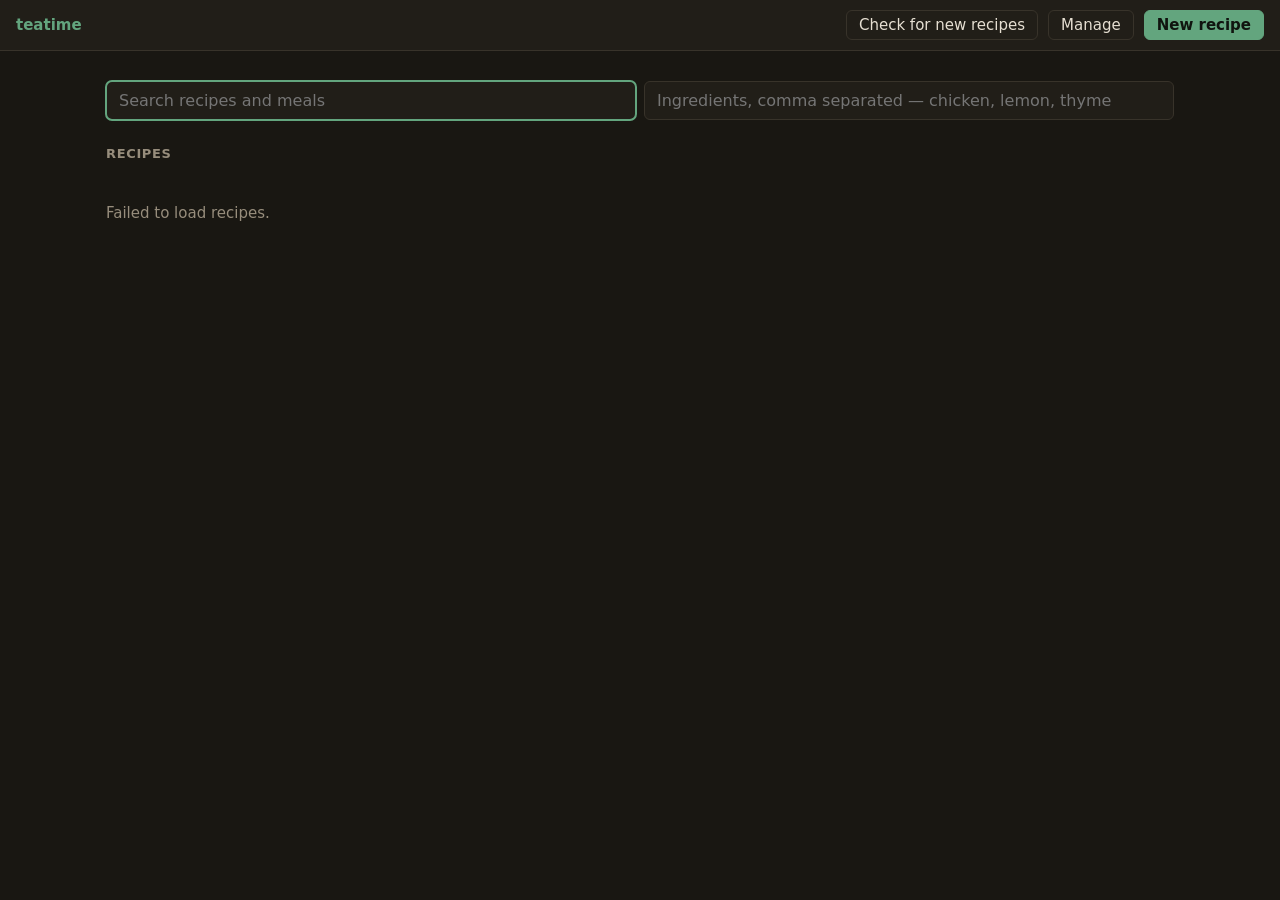
==== commit 09279ef4: "Revert House restyle" ====
--- a/static/index.html
+++ b/static/index.html
@@ -6,24 +6,15 @@
 <title>teatime</title>
 <link rel="icon" href="/favicon.svg" type="image/svg+xml">
 <link rel="apple-touch-icon" href="/apple-touch-icon.png">
-<script src="/theme.js"></script>
-<link rel="stylesheet" href="/house/tokens.css">
-<link rel="stylesheet" href="/house/house.css">
 <link rel="stylesheet" href="style.css">
 </head>
 <body>
 <header class="topbar">
   <a class="brand" href="/">teatime</a>
-  <nav aria-label="Sections">
-    <a href="/" aria-current="page">Recipes</a>
-    <a href="manage.html">Manage</a>
-  </nav>
   <span class="spacer"></span>
-  <span class="reading" id="meStatus"></span>
-  <div class="actions">
-    <button id="syncBtn">Check for new recipes</button>
-    <a href="editor.html"><button class="primary">New recipe</button></a>
-  </div>
+  <button id="syncBtn">Check for new recipes</button>
+  <a href="manage.html"><button>Manage</button></a>
+  <a href="editor.html"><button class="primary">New recipe</button></a>
 </header>
 <main class="home">
   <div class="searchbar">
--- a/static/style.css
+++ b/static/style.css
@@ -1,348 +1,613 @@
-/* teatime, in the House style. Tokens: house/tokens.css; components: house/house.css.
-   This file styles teatime's own pages with those tokens. */
-
-/* board geometry; the row height is set from script to fill the window */
-:root { --row-h: 56px; --ruler-h: 28px; --lanes-w: 170px; }
+:root {
+  color-scheme: dark;
+  --bg: #191712;
+  --surface: #211e18;
+  --text: #e6dfd2;
+  --muted: #978d7c;
+  --border: #38332a;
+  --accent: #63a57e;
+  --accent-text: #10140f;
+  --danger: #d0796c;
+  --now: #d9694f;
+  --star: #d8a63d;
+  --grid: #221f19;
+  --grid-strong: #332e24;
+  --row-h: 56px;
+  --ruler-h: 28px;
+  --lanes-w: 170px;
+}
 
 * { box-sizing: border-box; }
 [hidden] { display: none !important; }
 
-body { font-size: 16px; line-height: 1.45; }
-a { color: var(--ink); text-underline-offset: 3px; }
-
-/* ---------- controls ---------- */
+body {
+  margin: 0;
+  font-family: system-ui, -apple-system, "Segoe UI", sans-serif;
+  font-size: 15px;
+  color: var(--text);
+  background: var(--bg);
+}
 
 button {
-  min-height: var(--control-height);
-  padding: 0 18px;
-  border: var(--border-control) solid var(--ink);
-  border-radius: var(--radius-s);
-  background: transparent;
-  color: var(--ink);
-  font: 600 15px var(--font-sans);
+  font: inherit;
+  padding: 5px 12px;
+  border: 1px solid var(--border);
+  border-radius: 6px;
+  background: var(--surface);
+  color: var(--text);
   cursor: pointer;
 }
-button:focus-visible, a:focus-visible, summary:focus-visible, .card:focus-visible {
-  outline: 2px solid var(--focus-ring);
-  outline-offset: 2px;
-}
-button:disabled { background: transparent; border-color: var(--hairline); color: var(--ink-off); cursor: default; }
-button.primary { background: var(--accent); border-color: var(--accent); color: var(--on-accent); font-weight: 700; }
-button.primary:disabled { background: transparent; border-color: var(--hairline); color: var(--ink-off); }
-button.starred { background: var(--accent); border-color: var(--accent); color: var(--on-accent); }
-button.danger { color: var(--ink); }   /* the wording carries a destructive action, not red */
-
-input, textarea, select {
-  min-height: var(--control-height);
-  padding: 0 10px;
-  border: var(--border-control) solid var(--control-edge);
-  border-radius: var(--radius-s);
-  background: var(--field);
-  color: var(--ink-strong);
-  font: 400 15px var(--font-sans);
-}
-textarea { padding: 8px 10px; min-height: 0; }
-input:focus, textarea:focus, select:focus {
-  outline: 2px solid var(--focus-ring);
-  outline-offset: 2px;
-  border-color: var(--accent);
-}
-input[type=checkbox] { min-height: 0; accent-color: var(--accent); }
-input[type=file] { border: 0; background: transparent; padding: 0; }
-select { padding-right: 8px; }
-
-/* ---------- app header ---------- */
-
+button:hover { border-color: var(--muted); }
+button:disabled { opacity: 0.4; cursor: default; }
+button.primary { background: var(--accent); border-color: var(--accent); color: var(--accent-text); font-weight: 600; }
+button.danger { color: var(--danger); }
+
+input, textarea {
+  font: inherit;
+  padding: 5px 8px;
+  border: 1px solid var(--border);
+  border-radius: 6px;
+  background: var(--surface);
+  color: var(--text);
+}
+input:focus, textarea:focus { outline: 2px solid var(--accent); outline-offset: -1px; }
+
+/* top bar; wraps into extra rows rather than pushing controls offscreen */
 .topbar {
   display: flex;
   flex-wrap: wrap;
   align-items: center;
-  gap: 6px 20px;
-  padding: 0 var(--space-l);
-  background: var(--ground);
-  border-top: var(--border-top) solid var(--accent);
-  border-bottom: 1px solid var(--line);
-}
+  gap: 6px 10px;
+  padding: 10px 16px;
+  background: var(--surface);
+  border-bottom: 1px solid var(--border);
+}
+.topbar button { white-space: nowrap; }
+/* button group: when it wraps, the spill-over row stays right-aligned */
+.topbar .actions { display: flex; flex-wrap: wrap; justify-content: flex-end; gap: inherit; }
 .topbar .brand {
-  padding: 6px 0;
-  color: var(--ink);
-  font: 800 20px/1 var(--font-sans);
-  font-stretch: 87.5%;
+  font-weight: 700;
   text-decoration: none;
+  color: var(--accent);
+  margin-right: 6px;
 }
 .topbar .title {
+  font-weight: 600;
+  min-width: 0;
   flex: 0 1 auto;
-  min-width: 0;
-  font: 800 16px var(--font-sans);
-  font-stretch: 87.5%;
   white-space: nowrap;
   overflow: hidden;
   text-overflow: ellipsis;
 }
 .topbar .spacer { flex: 1; }
+.topbar #status { color: var(--muted); font-size: 13px; min-width: 110px; }
+.topbar #total { color: var(--muted); font-size: 13px; white-space: nowrap; }
+.topbar .clocks { display: flex; flex-direction: column; align-items: flex-end; line-height: 1.25; }
+.topbar #wallClock { font-size: 12px; color: var(--muted); font-variant-numeric: tabular-nums; }
+.topbar #clock { font-variant-numeric: tabular-nums; color: var(--text); font-weight: 600; white-space: nowrap; }
 .topbar a { text-decoration: none; }
-.topbar button { white-space: nowrap; }
-.topbar .actions { display: flex; flex-wrap: wrap; justify-content: flex-end; gap: 6px 10px; }
-.topbar .actions a, .topbar .actions button { margin: 0; }
-.topbar #status, .topbar #total, .topbar .reading {
-  font: 400 12px/1.3 var(--font-mono);
-  color: var(--ink-sub);
-  white-space: nowrap;
-}
-.topbar #status { min-width: 90px; }
-.topbar .clocks { display: flex; flex-direction: column; align-items: flex-end; line-height: 1.25; }
-.topbar #wallClock { font: 400 11px var(--font-mono); color: var(--ink-muted); }
-.topbar #clock { font: 500 16px var(--font-mono); color: var(--ink-strong); white-space: nowrap; }
-.topbar #recipeName { width: 280px; font-weight: 700; }
-.topbar nav { display: flex; gap: 0 18px; }
-.topbar nav a {
-  display: inline-flex;
+
+/* home page */
+.home {
+  max-width: 1100px;
+  margin: 30px auto;
+  padding: 0 16px;
+}
+.home h2 {
+  font-size: 13px;
+  text-transform: uppercase;
+  letter-spacing: 0.05em;
+  color: var(--muted);
+  margin: 26px 0 8px;
+}
+.searchbar { display: flex; flex-wrap: wrap; gap: 8px; }
+.searchbar input { flex: 1 1 260px; padding: 9px 12px; font-size: 16px; min-width: 0; }
+/* backup and restore, account panels */
+.panel {
+  margin: 40px 0 24px;
+  padding: 14px 16px;
+  background: var(--surface);
+  border: 1px solid var(--border);
+  border-radius: 8px;
+}
+.panel h2 { margin-top: 0; }
+.backup-row {
+  display: flex;
+  flex-wrap: wrap;
   align-items: center;
-  min-height: var(--control-height);
-  color: var(--ink-muted);
-  font: 400 14px var(--font-sans);
-  font-stretch: 87.5%;
-}
-.topbar nav a[aria-current="page"] { color: var(--ink-strong); font-weight: 700; box-shadow: inset 0 -2px 0 var(--accent); }
-
-/* ---------- home and manage ---------- */
-
-.home { max-width: 1100px; margin: var(--space-xl) auto; padding: 0 var(--space-l); }
-.home h2, .panel h2 {
-  margin: var(--space-xl) 0 0;
-  padding-bottom: 6px;
-  border-bottom: var(--border-rule) solid var(--ink);
-  font: 600 12px/1.3 var(--font-sans);
-  font-stretch: 87.5%;
-  letter-spacing: 0.08em;
-  text-transform: uppercase;
-  color: var(--ink-muted);
-}
-.searchbar { display: flex; flex-wrap: wrap; gap: var(--space-s); }
-.searchbar input { flex: 1 1 260px; min-width: 0; font-size: 16px; }
-.empty { padding: var(--space-l) 0; color: var(--ink-muted); }
-#sentinel { height: 1px; }
-
-/* the copy button beside a list heading: a tertiary action */
-.copy-btn {
-  min-height: 0;
-  margin-left: 10px;
-  padding: 2px 6px;
-  border-color: transparent;
-  color: var(--ink-sub);
-  font: 500 12px var(--font-sans);
-  letter-spacing: normal;
-  text-transform: none;
-  text-decoration: underline;
-  text-underline-offset: 3px;
-  vertical-align: middle;
-}
+  gap: 10px;
+  margin-bottom: 10px;
+}
+.backup-note { color: var(--muted); font-size: 13px; margin: 0; }
+.backup-mode { display: flex; align-items: center; gap: 6px; font-size: 13px; color: var(--muted); }
+.backup-mode input { width: 16px; height: 16px; accent-color: var(--danger); }
+#restoreFile { font-size: 13px; max-width: 100%; }
 
 /* Guardian import progress */
-#syncPanel { margin-top: var(--space-l); padding: 12px 0; border-top: 1px solid var(--line); border-bottom: 1px solid var(--line); }
+#syncPanel {
+  margin-top: 16px;
+  background: var(--surface);
+  border: 1px solid var(--border);
+  border-left: 3px solid var(--accent);
+  border-radius: 8px;
+  padding: 12px 14px;
+}
 .sync-head { display: flex; align-items: center; gap: 12px; }
 .sync-head strong { flex: 1; }
-.sync-counts { margin: 6px 0 0; color: var(--ink-sub); font: 400 12px var(--font-mono); }
-.sync-error { margin: 6px 0 0; color: var(--ink); font-size: 14px; }
-.sync-error::before { content: "Failed. "; font-weight: 700; }
-.sync-bar { height: 6px; margin-top: 10px; background: var(--hairline); overflow: hidden; }
-.sync-bar div { height: 100%; background: var(--ink); transition: width 0.3s ease-out; }
-.sync-names { margin: 8px 0 0; padding-left: 18px; color: var(--ink-sub); font-size: 14px; line-height: 1.5; }
-
-/* recipe and meal lists: rows on hairlines, not tiles */
-.grid { display: block; margin: 0; }
+.sync-counts { margin: 6px 0 0; color: var(--muted); font-size: 13px; font-variant-numeric: tabular-nums; }
+.sync-error { margin: 6px 0 0; color: var(--danger); font-size: 13px; }
+.sync-bar {
+  height: 6px;
+  margin-top: 10px;
+  border-radius: 3px;
+  background: var(--grid-strong);
+  overflow: hidden;
+}
+.sync-bar div { height: 100%; background: var(--accent); transition: width 0.3s ease-out; }
+.sync-names {
+  margin: 8px 0 0;
+  padding-left: 18px;
+  color: var(--muted);
+  font-size: 13px;
+  line-height: 1.5;
+}
+.empty { color: var(--muted); padding: 20px 0; }
+#sentinel { height: 1px; }
+
+/* small inline copy button beside a list heading */
+.copy-btn {
+  margin-left: 10px;
+  padding: 2px 10px;
+  font-size: 12px;
+  text-transform: none;
+  letter-spacing: normal;
+  vertical-align: middle;
+}
+
+/* recipe / meal cards */
+.grid {
+  display: grid;
+  grid-template-columns: repeat(auto-fill, minmax(230px, 1fr));
+  gap: 12px;
+  margin: 8px 0 4px;
+}
 .card {
-  position: relative;
-  display: grid;
-  grid-template-columns: minmax(0, 1fr) auto;
-  grid-template-areas: "title foot" "sub star";
-  align-items: center;
-  gap: 2px var(--space-m);
-  min-height: var(--row-height);
-  padding: 8px 6px;
-  border-bottom: 1px solid var(--hairline);
+  display: flex;
+  flex-direction: column;
+  align-items: stretch;
+  gap: 8px;
+  min-height: 118px;
+  padding: 14px;
+  text-align: left;
+  font: inherit;
+  background: var(--surface);
+  border: 1px solid var(--border);
+  border-radius: 10px;
   cursor: pointer;
 }
-.card:hover { background: var(--row-selected); box-shadow: inset 3px 0 0 var(--accent); }
-.card-title { grid-area: title; font: 700 17px/1.25 var(--font-sans); }
+.card { position: relative; }
+.card:hover { border-color: var(--accent); }
+.card:focus-visible { outline: 2px solid var(--accent); outline-offset: 2px; }
+.card-star {
+  position: absolute;
+  top: 6px;
+  right: 6px;
+  border: none;
+  background: none;
+  padding: 2px 6px;
+  font-size: 19px;
+  line-height: 1;
+  color: var(--muted);
+}
+.card-star:hover { color: var(--star); }
+.card-star.on { color: var(--star); }
+.card-title { padding-right: 26px; }
+button.starred { border-color: var(--star); color: var(--star); }
+.card-title { font-weight: 600; font-size: 16px; line-height: 1.25; }
 .card-sub {
-  grid-area: sub;
-  color: var(--ink-sub);
-  font-size: 14px;
+  flex: 1;
+  font-size: 13px;
+  color: var(--muted);
   line-height: 1.4;
   overflow: hidden;
   display: -webkit-box;
-  -webkit-line-clamp: 2;
-  line-clamp: 2;
+  -webkit-line-clamp: 3;
+  line-clamp: 3;
   -webkit-box-orient: vertical;
 }
-.card-foot { grid-area: foot; display: flex; justify-content: flex-end; gap: 10px; font: 400 13px var(--font-mono); color: var(--ink-sub); white-space: nowrap; }
-.card-flag { color: var(--ink-muted); }
-.card-star {
-  grid-area: star;
-  justify-self: end;
-  min-height: 32px;
-  padding: 0 10px;
-  border-color: var(--control-edge);
-  font: 600 13px var(--font-sans);
-}
-.card-star[aria-pressed="true"] { background: var(--accent); border-color: var(--accent); color: var(--on-accent); }
-
-/* detail dialog */
+.card-foot {
+  display: flex;
+  justify-content: space-between;
+  gap: 8px;
+  font-size: 12px;
+  color: var(--muted);
+  font-variant-numeric: tabular-nums;
+}
+.card-flag { color: var(--accent); }
+
+/* manage page: cards that hold buttons rather than being one */
+.card.static { cursor: default; }
+.card.static:hover { border-color: var(--border); }
+.card-actions { display: flex; flex-wrap: wrap; gap: 8px; margin-top: 2px; }
+
+/* detail overlay */
 #detail {
   position: fixed;
   inset: 0;
-  z-index: var(--z-dialog);
+  z-index: 50;
+  background: rgba(0, 0, 0, 0.6);
   display: flex;
   align-items: flex-start;
   justify-content: center;
   padding: 4vmin 16px;
   overflow-y: auto;
-  background: var(--backdrop);
 }
 #detailCard {
   position: relative;
   width: min(100%, 640px);
-  padding: var(--space-l);
-  border: var(--border-control) solid var(--control-edge);
-  border-radius: var(--radius-m);
-  background: var(--overlay);
-}
-.detail-close { position: absolute; top: 2px; right: 2px; }
-#detailCard h1 { margin: 0 0 4px; padding-right: 48px; font: 800 22px/1.2 var(--font-sans); font-stretch: 87.5%; }
+  background: var(--surface);
+  border: 1px solid var(--border);
+  border-radius: 14px;
+  padding: 24px;
+  box-shadow: 0 20px 60px rgba(0, 0, 0, 0.55);
+}
+.detail-close {
+  position: absolute;
+  top: 10px;
+  right: 10px;
+  border: none;
+  background: none;
+  color: var(--muted);
+  font-size: 24px;
+  line-height: 1;
+  padding: 4px 10px;
+}
+.detail-close:hover { color: var(--text); }
+#detailCard h1 { font-size: 24px; margin: 0 0 4px; padding-right: 36px; }   /* clear of the close button */
 #detailCard h2 {
+  font-size: 12px;
+  text-transform: uppercase;
+  letter-spacing: 0.05em;
+  color: var(--muted);
   margin: 22px 0 6px;
-  font: 600 12px/1.3 var(--font-sans);
-  font-stretch: 87.5%;
-  letter-spacing: 0.08em;
-  text-transform: uppercase;
-  color: var(--ink-muted);
-}
-.detail-meta { margin: 0; color: var(--ink-sub); font: 400 13px var(--font-mono); }
+}
+.detail-meta { color: var(--muted); font-size: 13px; margin: 0; font-variant-numeric: tabular-nums; }
 .detail-desc { line-height: 1.5; }
 .detail-actions {
   display: flex;
   flex-wrap: wrap;
-  gap: var(--space-s);
+  gap: 8px;
   margin: 18px 0;
   padding-bottom: 18px;
-  border-bottom: 1px solid var(--hairline);
+  border-bottom: 1px solid var(--border);
 }
 .detail-actions a { text-decoration: none; }
-.detail-notes { margin-top: 18px; padding-top: 2px; border-top: var(--border-rule) solid var(--ink); }
-.detail-notes h2 { margin-top: 10px; }
+.detail-actions button { padding: 9px 18px; }
+.detail-notes {
+  background: var(--bg);
+  border-left: 3px solid var(--accent);
+  border-radius: 6px;
+  padding: 2px 14px 12px;
+  margin-top: 18px;
+}
+.detail-notes h2 { margin-top: 14px; color: var(--accent); }
 .detail-notes p { margin: 0; line-height: 1.5; white-space: pre-wrap; }
 .detail-list { margin: 0; padding-left: 20px; line-height: 1.6; }
-.detail-list a { color: var(--ink); }
-.detail-lane { margin: 4px 0; color: var(--ink-sub); font-size: 14px; line-height: 1.5; }
-.detail-lane strong { color: var(--ink); }
+.detail-list a { color: var(--accent); }
+.detail-lane { margin: 4px 0; font-size: 14px; color: var(--muted); line-height: 1.5; }
+.detail-lane strong { color: var(--text); }
 
 /* meal builder */
-#meal { margin-top: var(--space-l); }
-#meal h2 { margin-top: 0; }
-#mealList { margin: 0 0 10px; padding: 0; list-style: none; }
-#mealList li { display: flex; align-items: center; gap: 10px; min-height: var(--row-height); border-bottom: 1px solid var(--hairline); }
-#mealList li span:first-child { flex: 1; font-weight: 700; }
-#mealList .total { color: var(--ink-sub); font: 400 13px var(--font-mono); }
-.meal-actions { display: flex; flex-wrap: wrap; align-items: center; gap: var(--space-s); }
-.meal-actions #mealTotal { flex: 1 1 auto; color: var(--ink-sub); font: 400 13px var(--font-mono); }
+#meal {
+  margin-top: 20px;
+  background: var(--surface);
+  border: 1px solid var(--accent);
+  border-radius: 8px;
+  padding: 12px 14px;
+}
+#meal h2 { margin: 0 0 8px; }
+#mealList { list-style: none; margin: 0 0 10px; padding: 0; }
+#mealList li { display: flex; align-items: center; gap: 10px; padding: 4px 0; }
+#mealList li span:first-child { flex: 1; font-weight: 600; }
+#mealList .total { color: var(--muted); font-size: 13px; }
+#mealList button { border: none; background: none; color: var(--muted); padding: 2px 6px; }
+#mealList button:hover { color: var(--danger); }
+.meal-actions { display: flex; align-items: center; gap: 8px; }
+.meal-actions #mealTotal { flex: 1; color: var(--muted); font-size: 13px; }
 .meal-actions a { text-decoration: none; }
 
-/* manage: plain sections */
-.panel { margin: var(--space-xl) 0; }
-.panel h2 { margin-top: 0; }
-.panel + .panel { margin-top: var(--space-xl); }
-.backup-row { display: flex; flex-wrap: wrap; align-items: center; gap: 10px; margin: 12px 0 10px; }
-.backup-note { margin: 0; color: var(--ink-muted); font-size: 13px; }
-.backup-mode { display: flex; align-items: center; gap: 6px; color: var(--ink-sub); font-size: 13px; }
-.backup-mode input { width: 16px; height: 16px; }
-#restoreFile { max-width: 100%; font-size: 13px; }
-.panel input[type=text], .panel input[type=password] { flex: 1 1 160px; min-width: 0; }
-.user-row { flex-wrap: nowrap; margin: 0; padding: 4px 0; border-bottom: 1px solid var(--hairline); }
-.user-row .user-name { flex: 1 1 auto; min-width: 0; overflow-wrap: anywhere; }
-.user-row select { min-height: var(--control-height); }
-.user-row button { padding: 0 12px; }
-
-.scroll-list { max-height: 15rem; overflow-y: auto; border-bottom: 1px solid var(--hairline); }
-.hid-row { display: flex; align-items: center; gap: 10px; min-height: var(--row-height); padding: 4px 6px; border-bottom: 1px solid var(--hairline); }
-.hid-row:last-child { border-bottom: none; }
-.hid-name { flex: 1 1 auto; min-width: 0; overflow: hidden; text-overflow: ellipsis; white-space: nowrap; }
-.hid-foot { flex: none; color: var(--ink-sub); font: 400 13px var(--font-mono); }
-.hid-row button { flex: none; min-height: 32px; padding: 0 10px; }
-
-/* sign-in */
-.login { max-width: 320px; margin: 18vh auto 0; padding: 0 var(--space-l); display: flex; flex-direction: column; gap: 10px; }
-.login h1 { margin: 0 0 10px; font: 900 28px/1 var(--font-sans); font-stretch: 75%; }
-.login label { color: var(--ink-muted); font: 600 12px var(--font-sans); font-stretch: 87.5%; letter-spacing: 0.08em; text-transform: uppercase; }
-.login input { font-size: 17px; }
-.login-error { margin: 0; color: var(--ink); font-weight: 700; }
-.login-error::before { content: ""; display: inline-block; width: 8px; height: 8px; margin-right: 8px; border-radius: 50%; background: var(--fault); }
-.login-note { margin: 4px 0 0; color: var(--ink-muted); font-size: 13px; }
-
-/* ---------- board: editor and cook ---------- */
-
-.editor-page { display: flex; flex-direction: column; height: 100vh; height: 100dvh; overflow: hidden; }
-/* the editor is worked with a mouse: compact density */
-.editor-page:not(.cook-page) { --control-height: var(--control-height-compact); }
-.editor-page:not(.cook-page) button { padding: 0 12px; font-size: 13px; }
-
-.board { flex: 1; display: flex; min-height: 0; }
+/* board layout, shared by editor and cook pages */
+.editor-page { display: flex; flex-direction: column; height: 100vh; overflow: hidden; }
+.topbar #recipeName { width: 280px; font-weight: 600; }
+
+.board {
+  flex: 1;
+  display: flex;
+  min-height: 0;
+}
+
 .lanes-col {
   width: var(--lanes-w);
   flex-shrink: 0;
+  border-right: 1px solid var(--border);
+  background: var(--surface);
   display: flex;
   flex-direction: column;
   overflow-y: auto;
-  border-right: 1px solid var(--line);
-  background: var(--ground);
-}
-.ruler-spacer { height: var(--ruler-h); flex-shrink: 0; border-bottom: 1px solid var(--line); }
-.lane-name { height: var(--row-h); flex-shrink: 0; display: flex; align-items: center; gap: 2px; padding: 0 6px; border-bottom: 1px solid var(--hairline); }
-.lane-name input { flex: 1; min-width: 0; min-height: 32px; border-color: transparent; background: transparent; font-weight: 700; }
-.lane-name input:hover, .lane-name input:focus { border-color: var(--control-edge); background: var(--field); }
-.lane-name .lane-label { padding: 0 4px; font-weight: 700; }
+}
+.ruler-spacer { height: var(--ruler-h); flex-shrink: 0; border-bottom: 1px solid var(--border); }
+.lane-name {
+  height: var(--row-h);
+  flex-shrink: 0;
+  display: flex;
+  align-items: center;
+  gap: 2px;
+  padding: 0 6px;
+  border-bottom: 1px solid var(--grid);
+}
+.lane-name input {
+  flex: 1;
+  min-width: 0;
+  border-color: transparent;
+  background: transparent;
+  font-weight: 600;
+}
+.lane-name input:hover, .lane-name input:focus { border-color: var(--border); background: var(--surface); }
+.lane-name .lane-label { font-weight: 600; padding: 0 4px; }
 .lane-text { display: flex; flex-direction: column; min-width: 0; overflow: hidden; }
 .lane-text .lane-label { padding: 0; line-height: 1.25; }
-.lane-text .lane-sub { color: var(--ink-muted); font-size: 11px; line-height: 1.25; white-space: nowrap; overflow: hidden; text-overflow: ellipsis; }
-.lane-name .h-iconbtn { width: 28px; height: 28px; min-height: 0; }
-.lane-name .h-iconbtn:disabled { color: var(--ink-off); background: transparent; }
+.lane-text .lane-sub {
+  font-size: 11px;
+  color: var(--muted);
+  line-height: 1.25;
+  white-space: nowrap;
+  overflow: hidden;
+  text-overflow: ellipsis;
+}
+.lane-name button {
+  padding: 2px 6px;
+  border: none;
+  background: none;
+  color: var(--muted);
+  font-size: 12px;
+}
+.lane-name button:hover { color: var(--text); }
 #addLane { margin: 10px; }
 
-/* the timeline is live data: a screen, dark in both themes */
-.timeline { flex: 1; position: relative; overflow: auto; background: var(--screen); color: var(--screen-text); }
-#ruler { position: sticky; top: 0; z-index: 3; height: var(--ruler-h); background: var(--screen); border-bottom: 1px solid var(--screen-divider); }
-#ruler .tick { position: absolute; bottom: 0; width: 1px; height: 6px; background: var(--tick); }
+.timeline {
+  flex: 1;
+  overflow: auto;
+  position: relative;
+}
+#ruler {
+  position: sticky;
+  top: 0;
+  z-index: 3;
+  height: var(--ruler-h);
+  background: var(--surface);
+  border-bottom: 1px solid var(--border);
+}
+#ruler .tick {
+  position: absolute;
+  bottom: 0;
+  width: 1px;
+  height: 6px;
+  background: var(--grid-strong);
+}
 #ruler .tick.major { height: 10px; }
-#ruler .lbl { position: absolute; top: 3px; transform: translateX(-50%); font: 400 11px var(--font-mono); color: var(--axis-text); }
+#ruler .lbl {
+  position: absolute;
+  top: 3px;
+  transform: translateX(-50%);
+  font-size: 11px;
+  color: var(--muted);
+}
 #rows { position: relative; }
-.row { position: absolute; left: 0; right: 0; height: var(--row-h); border-bottom: 1px solid var(--grid-frame); }
+.row {
+  position: absolute;
+  left: 0;
+  right: 0;
+  height: var(--row-h);
+  border-bottom: 1px solid var(--grid);
+}
 
 .step {
   position: absolute;
   height: calc(var(--row-h) - 10px);
+  border-radius: 6px;
+  background: var(--step-bg, #4f8a67);
+  color: #f4f1ea;
   padding: 5px 8px;
-  border-radius: var(--radius-s);
-  background: var(--step-bg, var(--cat-3));
-  color: var(--step-fg, #fff);
   overflow: hidden;
   cursor: grab;
   user-select: none;
   touch-action: none;
   z-index: 1;
 }
-.step.selected { outline: 2px solid var(--screen-accent); z-index: 2; }
-/* pushed steps move in 30-second quanta; a short ease smooths that into a slide */
+.step.selected { outline: 2px solid var(--text); z-index: 2; }
+
+/* Pushed steps move in 30-second quanta; a short ease smooths that into a slide.
+   The dragged step itself is excluded so it tracks the pointer exactly. */
 .timeline.dragging .step { transition: left 0.09s ease-out, top 0.09s ease-out, width 0.09s ease-out; }
 .timeline.dragging .step.dragged { transition: none; z-index: 3; }
-.step .name { display: block; font-size: 15px; font-weight: 700; white-space: nowrap; overflow: hidden; text-overflow: ellipsis; }
-.step .dur { display: block; font: 400 12px var(--font-mono); opacity: 0.85; }
-.step .handle { position: absolute; right: 0; top: 0; bottom: 0; width: 8px; cursor: ew-resize; }
-.step .progress { position: absolute; left: 0; top: 0; bottom: 0; width: 0; background: rgba(255, 255, 255, 0.16); pointer-events: none; }
+.step .name {
+  display: block;
+  font-size: 15px;
+  font-weight: 600;
+  white-space: nowrap;
+  overflow: hidden;
+  text-overflow: ellipsis;
+}
+.step .dur { display: block; font-size: 12px; opacity: 0.85; }
+.step .handle {
+  position: absolute;
+  right: 0;
+  top: 0;
+  bottom: 0;
+  width: 8px;
+  cursor: ew-resize;
+}
+
+/* step detail panel (editor) */
+#panel {
+  width: 300px;
+  flex-shrink: 0;
+  border-left: 1px solid var(--border);
+  background: var(--surface);
+  padding: 16px;
+  overflow-y: auto;
+  display: flex;
+  flex-direction: column;
+  gap: 12px;
+}
+#panel h2 { margin: 0; font-size: 15px; }
+#panel label { display: flex; flex-direction: column; gap: 4px; font-size: 13px; color: var(--muted); }
+#panel textarea { resize: vertical; }
+
+/* the recipe as originally published, beside the editor */
+#sourcePanel {
+  width: 340px;
+  flex-shrink: 0;
+  border-left: 1px solid var(--border);
+  background: var(--surface);
+  padding: 16px;
+  overflow-y: auto;
+  font-size: 14px;
+  line-height: 1.5;
+}
+#sourcePanel h2 { margin: 0 0 4px; font-size: 17px; }
+#sourcePanel h3 {
+  margin: 20px 0 6px;
+  font-size: 12px;
+  text-transform: uppercase;
+  letter-spacing: 0.05em;
+  color: var(--muted);
+}
+.src-meta { margin: 0; color: var(--muted); font-size: 12px; }
+.src-link { display: inline-block; margin-top: 6px; color: var(--accent); font-size: 12px; }
+.src-desc { color: var(--muted); }
+.src-section { margin: 12px 0 2px; font-weight: 600; font-size: 13px; }
+.src-list { margin: 0; padding-left: 18px; }
+.src-method { margin: 0; padding-left: 20px; }
+.src-method li { margin-bottom: 10px; cursor: pointer; border-radius: 4px; padding: 2px 4px; }
+.src-method li:hover { background: var(--bg); outline: 1px solid var(--border); }
+
+.hint {
+  padding: 6px 16px;
+  font-size: 12px;
+  color: var(--muted);
+  background: var(--surface);
+  border-top: 1px solid var(--border);
+}
+
+/* ingredients: cook-mode gather list */
+#ingredients {
+  flex: 1;
+  overflow-y: auto;
+  padding: 24px 16px;
+}
+#ingredients .ing-inner { max-width: 720px; margin: 0 auto; }
+#ingredients h1 { font-size: 26px; margin: 0 0 6px; }
+#ingredients h2 { font-size: 18px; color: var(--accent); margin: 22px 0 4px; }
+#ingredients label {
+  display: flex;
+  align-items: center;
+  gap: 14px;
+  font-size: 21px;
+  padding: 10px 2px;
+  border-bottom: 1px solid var(--grid);
+  cursor: pointer;
+}
+#ingredients input[type=checkbox] {
+  width: 26px;
+  height: 26px;
+  flex-shrink: 0;
+  accent-color: var(--accent);
+}
+#ingredients input:checked + span { opacity: 0.4; text-decoration: line-through; }
+#ingredients label span { user-select: text; }
+#ingredients .ing-head { display: flex; align-items: baseline; gap: 6px; }
+#startBtn2 { display: block; margin: 26px 0; font-size: 20px; padding: 14px 36px; }
+
+/* ingredients: editor mode */
+#ingredientsEd {
+  flex: 1;
+  display: flex;
+  flex-direction: column;
+  gap: 8px;
+  padding: 20px;
+  max-width: 720px;
+  width: 100%;
+  margin: 0 auto;
+}
+#ingredientsEd label { color: var(--muted); font-size: 13px; }
+#ingredientsEd textarea { flex: 1; font-size: 16px; line-height: 1.7; resize: none; }
+
+/* cook mode */
 .step.clickable { cursor: pointer; }
 .step.ticked { filter: grayscale(1); opacity: 0.45; }
-.step.done { opacity: 0.35; }
-.step.active { outline: 2px solid var(--trace); z-index: 2; }
-.step.paused { outline: 1px dashed var(--screen-warn); }
+.step.paused { outline: 1px dashed rgba(255, 255, 255, 0.55); }
+
+/* pause */
+#pauseBtn.paused { border-color: var(--now); color: var(--now); }
+.lane-name.paused .lane-label { color: var(--now); }
+.lane-pause-badge { display: none; color: var(--now); font-size: 12px; margin-left: 4px; }
+.lane-name.paused .lane-pause-badge { display: inline; }
+#pausePick {
+  position: fixed;
+  inset: 0;
+  z-index: 55;
+  background: rgba(0, 0, 0, 0.6);
+  display: flex;
+  align-items: center;
+  justify-content: center;
+  padding: 4vmin;
+}
+.pause-card {
+  background: var(--surface);
+  border: 1px solid var(--border);
+  border-radius: 14px;
+  padding: 22px;
+  width: min(94vw, 420px);
+  display: flex;
+  flex-direction: column;
+  gap: 8px;
+}
+.pause-card h2 { margin: 0 0 4px; font-size: 17px; }
+.pause-card .pause-note { color: var(--muted); font-size: 13px; margin: 0 0 4px; }
+.pause-card button { padding: 10px 14px; font-size: 15px; text-align: left; }
+.pause-card button.paused { border-color: var(--now); color: var(--now); }
+
+/* alarm banner */
+#alarmbar {
+  position: fixed;
+  left: 0;
+  right: 0;
+  bottom: 0;
+  z-index: 60;
+  display: flex;
+  flex-wrap: wrap;
+  align-items: center;
+  gap: 10px 20px;
+  padding: 16px 20px;
+  background: var(--now);
+  color: #fff;
+  font-size: 20px;
+  box-shadow: 0 -6px 24px rgba(0, 0, 0, 0.4);
+  animation: alarm-in 0.25s ease-out;
+}
+@keyframes alarm-in { from { transform: translateY(100%); } to { transform: translateY(0); } }
+#alarmbar .alarm-row { flex: 1 1 auto; min-width: 0; }
+#alarmbar .alarm-row span { opacity: 0.9; }
+#alarmbar button {
+  border: none;
+  border-radius: 10px;
+  background: rgba(255, 255, 255, 0.95);
+  color: #1c1a15;
+  font-size: 17px;
+  font-weight: 700;
+  padding: 12px 26px;
+}
 .step.has-alarm .name::after {
   content: '';
   display: inline-block;
@@ -350,147 +615,106 @@
   height: 7px;
   margin-left: 6px;
   border-radius: 50%;
-  background: currentColor;
+  background: rgba(255, 255, 255, 0.9);
   vertical-align: middle;
 }
 
-#nowline { position: absolute; top: 0; bottom: 0; width: 2px; background: var(--screen-accent); z-index: 2; pointer-events: none; }
-#nowbubble {
-  position: absolute;
-  top: 3px;
-  transform: translateX(-50%);
-  padding: 1px 7px;
-  border-radius: var(--radius-s);
-  background: var(--screen-accent);
-  color: var(--screen);
-  font: 500 11px var(--font-mono);
-  z-index: 4;
-  pointer-events: none;
-}
-#nowbubble.scrubbing { background: var(--trace); }
-#scrubline { position: absolute; top: 0; bottom: 0; width: 2px; margin-left: -1px; background: var(--trace); opacity: 0.8; z-index: 3; pointer-events: none; }
-
-/* editor side panels: docked, never over the data */
-#panel, #sourcePanel { flex-shrink: 0; overflow-y: auto; padding: var(--space-l); border-left: 1px solid var(--line); background: var(--ground); }
-#panel { width: 300px; display: flex; flex-direction: column; gap: 12px; }
-#panel h2, #sourcePanel h2 { margin: 0; font: 800 18px/1.2 var(--font-sans); font-stretch: 87.5%; }
-#panel label {
-  display: flex;
-  flex-direction: column;
-  gap: 4px;
-  color: var(--ink-muted);
-  font: 600 12px var(--font-sans);
-  font-stretch: 87.5%;
-  letter-spacing: 0.08em;
-  text-transform: uppercase;
-}
-#panel input, #panel select, #panel textarea { text-transform: none; letter-spacing: normal; font-weight: 400; }
-#panel textarea { resize: vertical; }
-#sourcePanel { width: 340px; font-size: 14px; line-height: 1.5; }
-#sourcePanel h3 { margin: 20px 0 6px; font: 600 12px var(--font-sans); font-stretch: 87.5%; letter-spacing: 0.08em; text-transform: uppercase; color: var(--ink-muted); }
-.src-meta { margin: 0; color: var(--ink-muted); font-size: 12px; }
-.src-link { display: inline-block; margin-top: 6px; color: var(--ink); font-size: 12px; }
-.src-desc { color: var(--ink-sub); }
-.src-section { margin: 12px 0 2px; font-weight: 700; font-size: 13px; }
-.src-list { margin: 0; padding-left: 18px; }
-.src-method { margin: 0; padding-left: 20px; }
-.src-method li { margin-bottom: 10px; padding: 2px 4px; cursor: pointer; }
-.src-method li:hover { background: var(--row-selected); box-shadow: inset 2px 0 0 var(--accent); }
-.hint { padding: 6px var(--space-l); border-top: 1px solid var(--hairline); color: var(--ink-muted); font-size: 12px; }
-
-/* ingredients: the gather list before cooking */
-#ingredients { flex: 1; overflow-y: auto; padding: var(--space-l) 16px; }
-#ingredients .ing-inner { max-width: 720px; margin: 0 auto; }
-#ingredients h1 { margin: 0 0 6px; font: 800 22px/1.2 var(--font-sans); font-stretch: 87.5%; }
-#ingredients h2 { margin: 22px 0 4px; padding-bottom: 6px; border-bottom: var(--border-rule) solid var(--ink); font: 600 12px var(--font-sans); font-stretch: 87.5%; letter-spacing: 0.08em; text-transform: uppercase; color: var(--ink-muted); }
-#ingredients label { display: flex; align-items: center; gap: 14px; padding: 10px 2px; border-bottom: 1px solid var(--hairline); font-size: 21px; cursor: pointer; }
-#ingredients input[type=checkbox] { width: 26px; height: 26px; flex-shrink: 0; }
-#ingredients input:checked + span { opacity: 0.4; text-decoration: line-through; }
-#ingredients label span { user-select: text; }
-#ingredients .ing-head { display: flex; align-items: baseline; gap: 6px; }
-#startBtn2 { display: block; min-height: 56px; margin: 26px 0; padding: 0 36px; font-size: 18px; }
-#ingredientsEd { flex: 1; display: flex; flex-direction: column; gap: 8px; width: 100%; max-width: 720px; margin: 0 auto; padding: var(--space-l); }
-#ingredientsEd label { color: var(--ink-muted); font: 600 12px var(--font-sans); font-stretch: 87.5%; letter-spacing: 0.08em; text-transform: uppercase; }
-#ingredientsEd textarea { flex: 1; font-size: 16px; line-height: 1.7; resize: none; }
-
-/* pause: lane labels and the picker use the warning colour, always beside a word */
-#pauseBtn.paused { border-color: var(--warn); }
-.lane-name.paused .lane-label { color: var(--ink); }
-.lane-pause-badge { display: none; margin-left: 4px; padding: 0 5px; border: 1px dashed var(--warn); border-radius: var(--radius-s); color: var(--ink); font-size: 11px; }
-.lane-name.paused .lane-pause-badge { display: inline; }
-#pausePick { position: fixed; inset: 0; z-index: var(--z-dialog); display: flex; align-items: center; justify-content: center; padding: 4vmin; background: var(--backdrop); }
-.pause-card { display: flex; flex-direction: column; gap: var(--space-s); width: min(94vw, 420px); padding: var(--space-l); border: var(--border-control) solid var(--control-edge); border-radius: var(--radius-m); background: var(--overlay); }
-.pause-card h2 { margin: 0 0 4px; font: 800 18px/1.2 var(--font-sans); font-stretch: 87.5%; }
-.pause-card .pause-note { margin: 0 0 4px; color: var(--ink-sub); font-size: 14px; }
-.pause-card button { text-align: left; }
-.pause-card button.paused { border-color: var(--warn); }
-
-/* alarm: a status bar with the outcome in words, over the cook board */
-#alarmbar {
+/* tap a step: full-screen reader card */
+#overlay {
   position: fixed;
-  left: 0;
-  right: 0;
-  bottom: 0;
-  z-index: var(--z-toast);
-  display: flex;
-  flex-wrap: wrap;
+  inset: 0;
+  z-index: 50;
+  background: rgba(0, 0, 0, 0.65);
+  display: flex;
   align-items: center;
-  gap: 10px 20px;
-  padding: 14px var(--space-l);
-  border-top: 1px solid var(--control-edge);
-  border-left: 3px solid var(--warn);
-  background: var(--overlay);
-  color: var(--ink);
-  font-size: 18px;
-}
-#alarmbar .alarm-row { flex: 1 1 auto; min-width: 0; }
-#alarmbar .alarm-row span { color: var(--ink-sub); }
-#alarmbar button { background: var(--accent); border-color: var(--accent); color: var(--on-accent); font-weight: 700; }
-
-/* tap a step: the reader card, in the step's lane colour */
-#overlay { position: fixed; inset: 0; z-index: var(--z-dialog); display: flex; align-items: center; justify-content: center; padding: 4vmin; background: var(--backdrop); }
+  justify-content: center;
+  padding: 4vmin;
+}
+#overlay[hidden] { display: none; }
 #bigstep {
+  background: var(--step-bg, #4f8a67);
+  color: #f7f4ee;
+  border-radius: 18px;
   width: min(94vw, 700px);
   max-height: 88vh;
   overflow-y: auto;
   padding: clamp(24px, 5vmin, 44px);
-  border-radius: var(--radius-m);
-  background: var(--step-bg, var(--cat-3));
-  color: var(--step-fg, #fff);
-}
-#bigstep .name { font: 800 clamp(28px, 5vw, 40px)/1.15 var(--font-sans); font-stretch: 87.5%; }
-#bigstep .meta { margin-top: 8px; font: 400 clamp(14px, 2.5vw, 18px) var(--font-mono); opacity: 0.85; }
-#bigstep .instr { margin: clamp(18px, 3vmin, 30px) 0; font-size: clamp(20px, 3.5vw, 28px); line-height: 1.5; white-space: pre-wrap; }
-#bigstep .done-btn { display: block; margin-left: auto; border-color: currentColor; background: var(--ground); color: var(--ink); font-size: 17px; }
-
-/* cook view: steps are tapped, not dragged, so a swipe on one still scrolls */
-.cook-page .step { touch-action: pan-x pan-y; cursor: pointer; }
-.cook-page #ruler { touch-action: none; cursor: ew-resize; }
-
-/* end of the recipe: mark it cooked */
-#cookedBar {
-  flex: none;
-  display: flex;
-  align-items: center;
-  justify-content: flex-end;
-  gap: 10px;
-  padding: 8px var(--space-l);
-  border-top: 1px solid var(--line);
-}
-#cookedBar .cooked-note { color: var(--ink-sub); font: 400 13px var(--font-mono); }
-
-/* ---------- phones ---------- */
-
+  box-shadow: 0 20px 60px rgba(0, 0, 0, 0.6);
+}
+#bigstep .name {
+  font-size: clamp(28px, 5vw, 40px);
+  font-weight: 700;
+  line-height: 1.15;
+}
+#bigstep .meta {
+  font-size: clamp(16px, 2.5vw, 20px);
+  opacity: 0.85;
+  margin-top: 8px;
+  font-variant-numeric: tabular-nums;
+}
+#bigstep .instr {
+  font-size: clamp(20px, 3.5vw, 28px);
+  line-height: 1.5;
+  margin: clamp(18px, 3vmin, 30px) 0;
+  white-space: pre-wrap;
+}
+#bigstep .done-btn {
+  display: block;
+  margin-left: auto;
+  border: none;
+  border-radius: 10px;
+  background: rgba(255, 255, 255, 0.94);
+  color: #1c1a15;
+  font-size: 18px;
+  font-weight: 700;
+  padding: 12px 30px;
+}
+.step .progress {
+  position: absolute;
+  left: 0;
+  top: 0;
+  bottom: 0;
+  width: 0;
+  background: rgba(255, 255, 255, 0.16);
+  pointer-events: none;
+}
+.step.done { opacity: 0.35; }
+.step.active { outline: 2px solid var(--now); z-index: 2; }
+
+#nowline {
+  position: absolute;
+  top: 0;
+  bottom: 0;
+  width: 2px;
+  background: var(--now);
+  z-index: 2;
+  pointer-events: none;
+}
+#nowbubble {
+  position: absolute;
+  top: 3px;
+  transform: translateX(-50%);
+  background: var(--now);
+  color: #fff;
+  font-size: 11px;
+  font-variant-numeric: tabular-nums;
+  padding: 1px 7px;
+  border-radius: 10px;
+  z-index: 4;
+  pointer-events: none;
+}
+
+/* phones: reclaim width for the timeline, tighten the chrome */
 @media (max-width: 700px) {
+  /* only where lane names are read-only; the editor's inputs need the room */
   .cook-page { --lanes-w: 104px; }
-  .topbar { padding: 0 var(--space-m); gap: 4px 10px; }
+  .topbar { padding: 8px 10px; gap: 6px 8px; }
+  .topbar button { padding: 5px 10px; }
+  .topbar .brand { margin-right: 0; }
   .topbar #total { display: none; }   /* the running clock already shows it */
-  .topbar .spacer { display: none; }
-  .topbar .reading, .topbar .clocks { margin-left: auto; }
-  .topbar .actions { flex: 1 1 auto; justify-content: flex-end; padding-bottom: 6px; }
-  .topbar button { padding: 0 10px; }
+  .topbar .actions { flex: 1 1 0; min-width: 0; }
   .topbar #recipeName { width: 100%; flex: 1 1 160px; min-width: 0; }
-  .home { margin: var(--space-l) auto; padding: 0 var(--space-m); }
+  .home { margin: 14px auto; }
   .lane-name { padding: 0 6px; }
   .lane-text .lane-label { font-size: 13px; white-space: normal; }
   #detailCard { padding: 20px 16px; }
@@ -498,9 +722,88 @@
   #sourcePanel { width: min(340px, 82vw); }
 }
 
-/* touch: full-size targets */
+/* fat-finger insurance on touch screens */
 @media (pointer: coarse) {
-  .card-star { min-height: var(--control-height); padding: 0 14px; }
-  .hid-row button { min-height: var(--control-height); }
-  .copy-btn { min-height: 32px; padding: 6px 12px; }
-}
+  .card-star { font-size: 24px; padding: 8px 12px; }
+  .detail-close { font-size: 28px; padding: 8px 14px; top: 4px; right: 4px; }
+  #detailCard h1 { padding-right: 44px; }
+  #mealList button { padding: 6px 14px; font-size: 20px; }
+  .lane-name button { padding: 6px 8px; font-size: 13px; }
+  .copy-btn { padding: 6px 14px; }
+}
+
+
+/* sign-in page */
+.login {
+  max-width: 320px;
+  margin: 18vh auto 0;
+  padding: 0 16px;
+  display: flex;
+  flex-direction: column;
+  gap: 10px;
+}
+.login h1 { margin: 0 0 10px; font-size: 26px; }
+.login label { color: var(--muted); font-size: 13px; }
+.login input[type=password] { padding: 10px 12px; font-size: 17px; }
+.login button { padding: 10px; font-size: 16px; }
+.login-error { margin: 0; color: var(--danger); }
+.login-note { margin: 4px 0 0; color: var(--muted); font-size: 13px; }
+
+/* cook view: steps are tapped, not dragged, so a swipe on one must still
+   scroll the timeline */
+.cook-page .step { touch-action: pan-x pan-y; cursor: pointer; }
+
+/* scrubbing: drag along the ruler to move the clock */
+.cook-page #ruler { touch-action: none; cursor: ew-resize; }
+#nowbubble.scrubbing { background: var(--text); color: var(--bg); }
+#scrubline {
+  position: absolute;
+  top: 0;
+  bottom: 0;
+  width: 2px;
+  margin-left: -1px;
+  background: var(--text);
+  opacity: 0.8;
+  z-index: 3;
+  pointer-events: none;
+}
+
+/* end-of-recipe "cooked!" bar */
+#cookedBar {
+  flex: none;
+  display: flex;
+  align-items: center;
+  justify-content: flex-end;
+  gap: 10px;
+  padding: 8px 14px;
+  border-top: 1px solid var(--border, rgba(128, 128, 128, 0.3));
+}
+#cookedBar[hidden] { display: none; }
+#cookedBar .cooked-note { opacity: 0.7; }
+
+.panel + .panel { margin-top: 16px; }
+#pwForm[hidden] { display: none; }
+.user-row { flex-wrap: nowrap; }
+.user-row .user-name { flex: 1 1 auto; min-width: 0; overflow-wrap: anywhere; }
+.user-row select { padding: 6px; }
+.panel input[type=text], .panel input[type=password] { padding: 7px 10px; min-width: 0; flex: 1 1 160px; }
+
+/* hidden items on Manage: a short scrolling list, not a wall of cards */
+.scroll-list {
+  max-height: 15rem;
+  overflow-y: auto;
+  border: 1px solid var(--border);
+  border-radius: 8px;
+  background: var(--surface);
+}
+.hid-row {
+  display: flex;
+  align-items: center;
+  gap: 10px;
+  padding: 6px 10px;
+  border-bottom: 1px solid var(--border);
+}
+.hid-row:last-child { border-bottom: none; }
+.hid-name { flex: 1 1 auto; min-width: 0; overflow: hidden; text-overflow: ellipsis; white-space: nowrap; }
+.hid-foot { flex: none; color: var(--muted); font-size: 13px; }
+.hid-row button { flex: none; padding: 4px 10px; }
